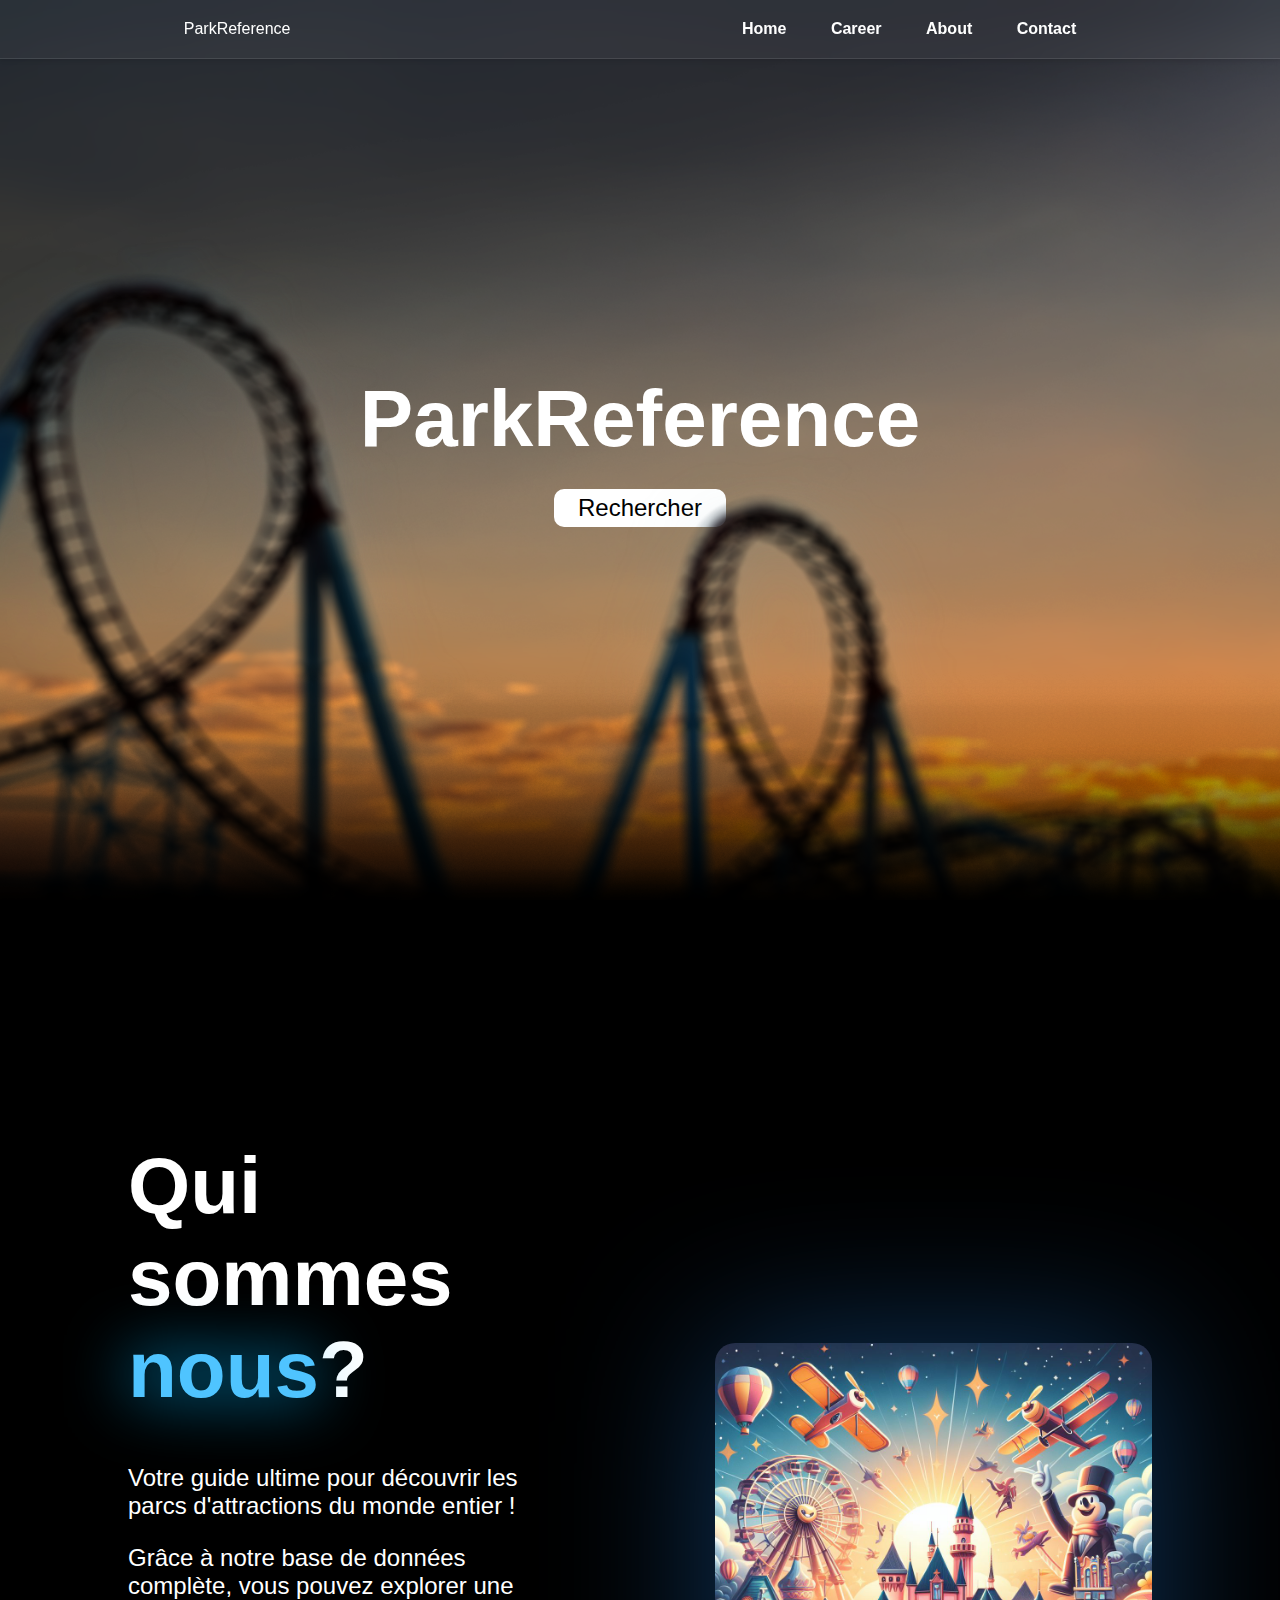
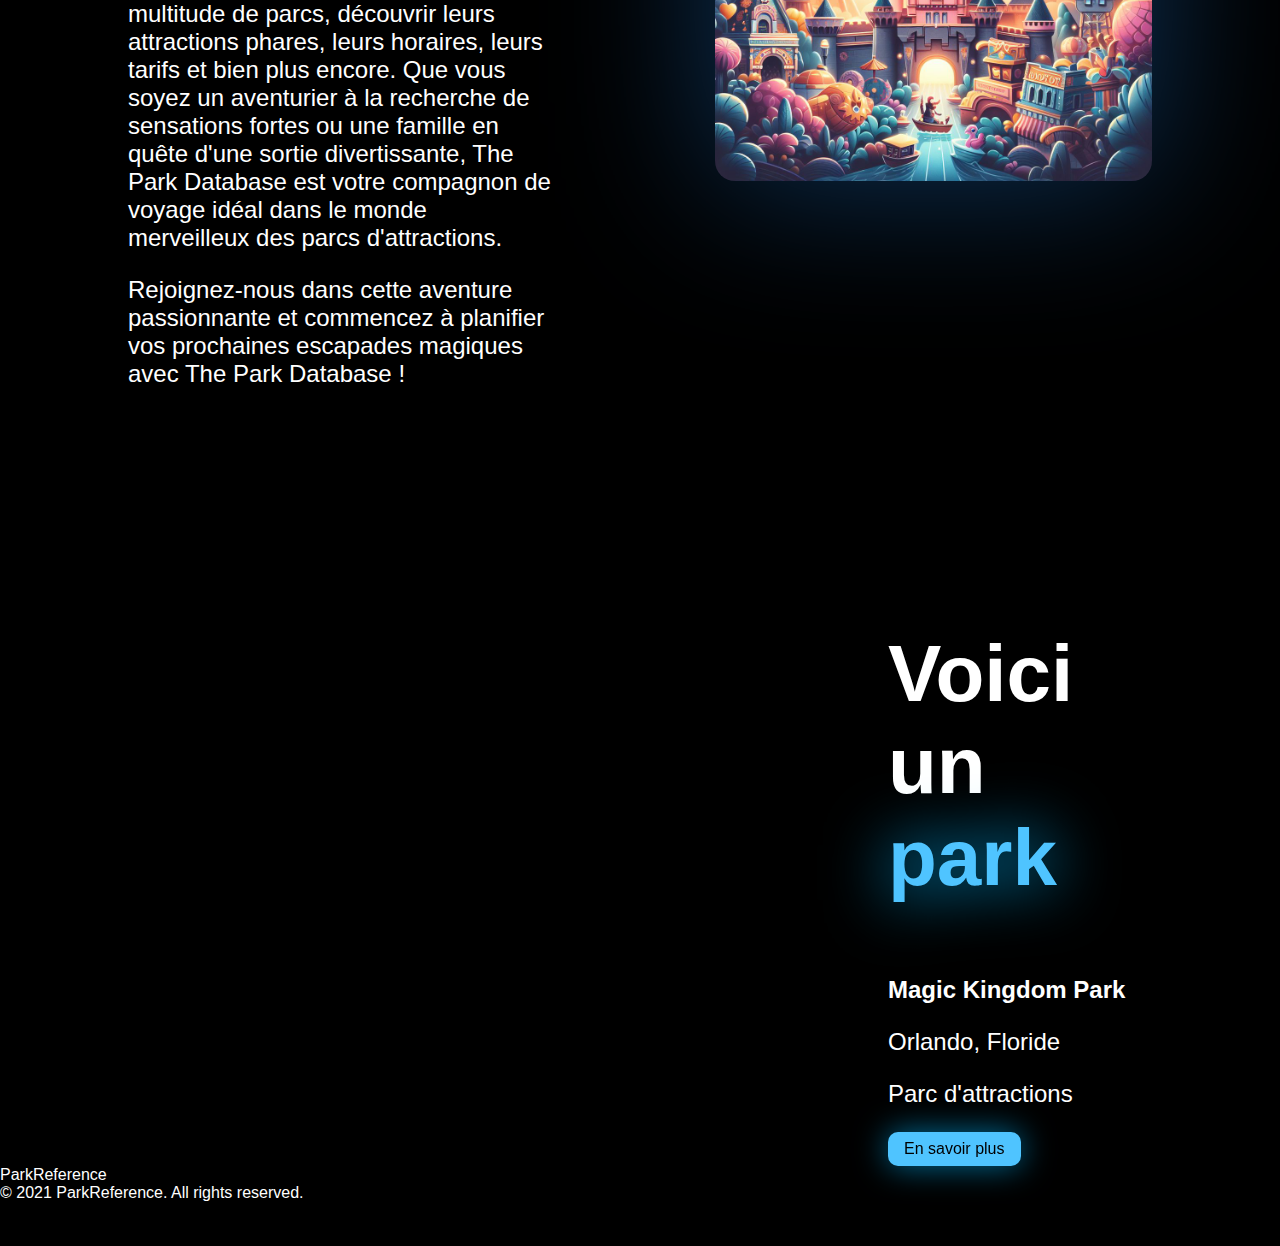
==== Website/index.html @ 1a41f10d "Home in progress" ====
<!DOCTYPE html>
<html>
<head>
	<title>My Website</title>
	<!-- private CSS -->
	<link rel="stylesheet" href="assets/private/style/style.css">
	<meta name="viewport" content="width=device-width, initial-scale=1">
</head>
<body>
	<header>
        <nav class="navbar">
            <div class="logo">
				<a href="/">
					ParkReference	
				</a> 
            </div>
            <div class="hamburger-menu">
                <span class="line"></span>
                <span class="line"></span>
                <span class="line"></span> 
            </div>
            <div class="nav-menu hide">
                <a href="#">Home</a>
                <a href="#">Career</a>
                <a href="#">About</a>
                <a href="#">Contact</a>
            </div>
        </nav>
    </header>
	<div class="home-background">
		<div class="content">     
			<div class="title">ParkReference</div>
			<button class="search-button">Rechercher</button>
			<div class="coaster"></div>
			<div class="gradient"></div>
		</div>
	</div>

	<div class="page-content">
		<div class="container">
			<div>
				<h1 class="subtitle neon-text">
					Qui sommes <span class="special-text">nous</span>? 
				</h1>
				<div class="text-area">
					<p>
						Votre guide ultime pour découvrir les parcs d'attractions du monde entier ! 
					</p>
					<p>
						 Grâce à notre base de données complète, vous pouvez explorer une multitude de parcs, découvrir leurs attractions phares, leurs horaires, leurs tarifs et bien plus encore. Que vous soyez un aventurier à la recherche de sensations fortes ou une famille en quête d'une sortie divertissante, The Park Database est votre compagnon de voyage idéal dans le monde merveilleux des parcs d'attractions.
					</p>
					<p>
						Rejoignez-nous dans cette aventure passionnante et commencez à planifier vos prochaines escapades magiques avec The Park Database !
					</p>
				</div>
			</div>
			<div>
				<img class="about-image" alt="">
			</div>
		</div>
		<div class="container direction-reverse">
			<div>
				<iframe class="map" id="gmap_canvas"
				src="https://maps.google.com/maps?q=[LAT]%C2%B0,%20[LONG]%C2%B0
				&t=&z=13&ie=UTF8&iwloc=&output=embed" frameborder="0"
				scrolling="no" marginheight="0" marginwidth="0"></iframe>
			</div>
			<div>
				<div class="text-area">
					<h1 class="subtitle mb-5 neon-text">
						Voici un <span class="special-text">park</span>
					</h1>
					<p id="park-name">
						Magic Kingdom Park	
					</p>
					<p id="park-city">
						Orlando, Floride							
					</p>
					<p id="park-type">
						Parc d'attractions
					</p>
					<button class="neon-button">
						En savoir plus
					</button>
				</div>
			</div>
		</div>
	</div>

	<div class="footer">
		<div>
			<div class="footer-logo">
				<a href="/">
					ParkReference	
				</a> 
			</div>
			<div class="footer-text">
				<p>
					© 2021 ParkReference. All rights reserved.
				</p>
			</div>
		</div>
	</div>

	<script src="assets/private/scripts/script.js"></script>
</body>
</html>
---- Website/assets/private/style/style.css ----
@import url('https://fonts.googleapis.com/css2?family=Poppins:wght@300;400;500;600;700&display=swap');


*{
	margin: 0;
	padding: 0;
    transition: all 0.4s;
	}

body {
	font-family: sans-serif;
	background-color: black;
	color: white;
}

a{
	color: white;
    text-decoration: none;
}


header {
	z-index: 100;
	position: fixed;
}

button {
	border: none;
	background: none;
	cursor: pointer;
}





/* NAVBAR Begin */

.navbar{
	width: 100vw;
    display: flex;
    height: 3rem;
    justify-content: space-between;
    align-items: center;
	padding-top: 5px;
	padding-bottom: 5px;
	background-color: rgba(255, 255, 255, 0.05);
	border-bottom: 1px solid rgba(255, 255, 255, 0.1);
	backdrop-filter: blur(10px);
	box-shadow: 0 2px 4px rgba(0, 0, 0, 0.1);
	
}

.logo a {
	color: white;
}


.hamburger-menu{
    cursor: pointer;
}
 
.hamburger-menu .line{
   display: block;
   width:2.5rem;
   height: 2px;
   margin-bottom: 10px;
   background-color: white;
   cursor: pointer;
}
 
.nav-menu{
	z-index: 100;
    position: fixed;
    width: 90vw;
	margin-left: 5vw;
    top: 5rem;
	border-radius: 1rem;
    font-weight: 600;
    background-color: rgba(255, 255, 255, 0.1);
	backdrop-filter: blur(10px);
}
.nav-menu a{
	color: white;
    display: block;
    text-align: center;
    padding: 5px;
}
.nav-menu a:hover{
	color: rgb(212, 212, 212);
}
 
.hide{
    display: none;
}
 
/* for Desktop view  */
@media screen and (min-width:600px){
    .navbar{
        justify-content: space-around;
    }
    .nav-menu{
        display: block;
        position: static;
        width: auto;
        background: none;
		backdrop-filter: none;
    }
    .nav-menu a{
        display: inline-block;
        padding: 15px 20px;
		
    }
    .nav-menu a:hover{
        background-color: rgba(223, 251, 219, 0);
        border-radius: 5px;
    }
    .hamburger-menu{
        display: none;
    }
}

/* NavBar End */





/* Home Begin */

.home-background {
	width: 100%;
	height: 100vh;
	background-image: url(../images/bg.png);
	background-size: cover;
	background-position: cover;
	background-attachment: fixed;
	position: relative;
}

.content {
	height: 100%;
	width: 100%;
	display: flex;
	justify-content: center;
	align-items: center;
	flex-direction: column;
}

.title {
	color: white;
	font-size: 2rem;
	font-weight: 800;
}


.search-button {
	font-size: 1rem;
	margin-top: 1em;
	padding: 0.2em 1em;
	background-color: white;
	border-radius: 10px;
}

.coaster, .gradient {
	height: 100%;
	width: 100%;
	position: absolute;
	pointer-events: none;
	background-size: cover;
	background-position: bottom;
}

.coaster {
	background-image: url(../images/coaster.png);
}

.gradient {
	background-image: url(../images/gradient.png);
}

@media screen and (min-width: 600px){
	.title {
		font-size: 5rem;
	}
	.search-button {
		font-size: 1.5rem;
	}
}

/* Home End */




/* Page Begin */

.neon-text {
	color: white;
}

.special-text {
	color: #4fc4ff;
	filter: drop-shadow(0 0 2rem #00b7ff);
}

.page-content {
	display: flex;
	justify-content: center;
	align-items: center;
	flex-direction: column;
}

.container {
	margin-top: 7rem;
	max-width: 80vw;
	width: 80%;
	display: flex;
	justify-content: center;
	align-items: center;
	flex-direction: column;
	gap: 2rem;
}

.subtitle {
	font-size: 3rem;
	font-weight: 600;
}

.text-area {
	font-size: 1.5rem;
	max-width: 1000px;
	display: flex;
	flex-direction: column;
	gap: 1.5rem;
}

.about-image {
	width: 100%;
	content: url(../images/about.jpg);
	border-radius: 20px;
	filter: drop-shadow(0 0 5rem #2894ff5a);
}

.map {
	width: 80vw;
	height: 400px;
	border-radius: 20px;
	filter: drop-shadow(0 0 5rem #d1e6d95a);
}


.direction-reverse{
	flex-direction: column-reverse;

}

.neon-button {
	width: fit-content;
	font-size: 1rem;
	padding: 0.5em 1em;
	background-color: #4fc4ff;
	border-radius: 10px;
	filter: drop-shadow(0 0 1rem #00b7ff99);
}


#park-name{
	font-size: 1.5rem;
	font-weight: 700;
}

@media screen and (min-width: 900px){
	.container {
		margin-top: 15rem;
		flex-direction: row;
		gap: 10rem;
	}
	.subtitle {
		font-size: 5rem;
		margin-bottom: 3rem;
	}
	.map{
		width: 600px;
	
	}
}

@media screen and (min-width: 1400px){
	.container {
		max-width: 1400px;
	}
}

/* Page End */


.footer {
	margin-top: 5 rem;
	width: 100%;
	height: 5rem;
}
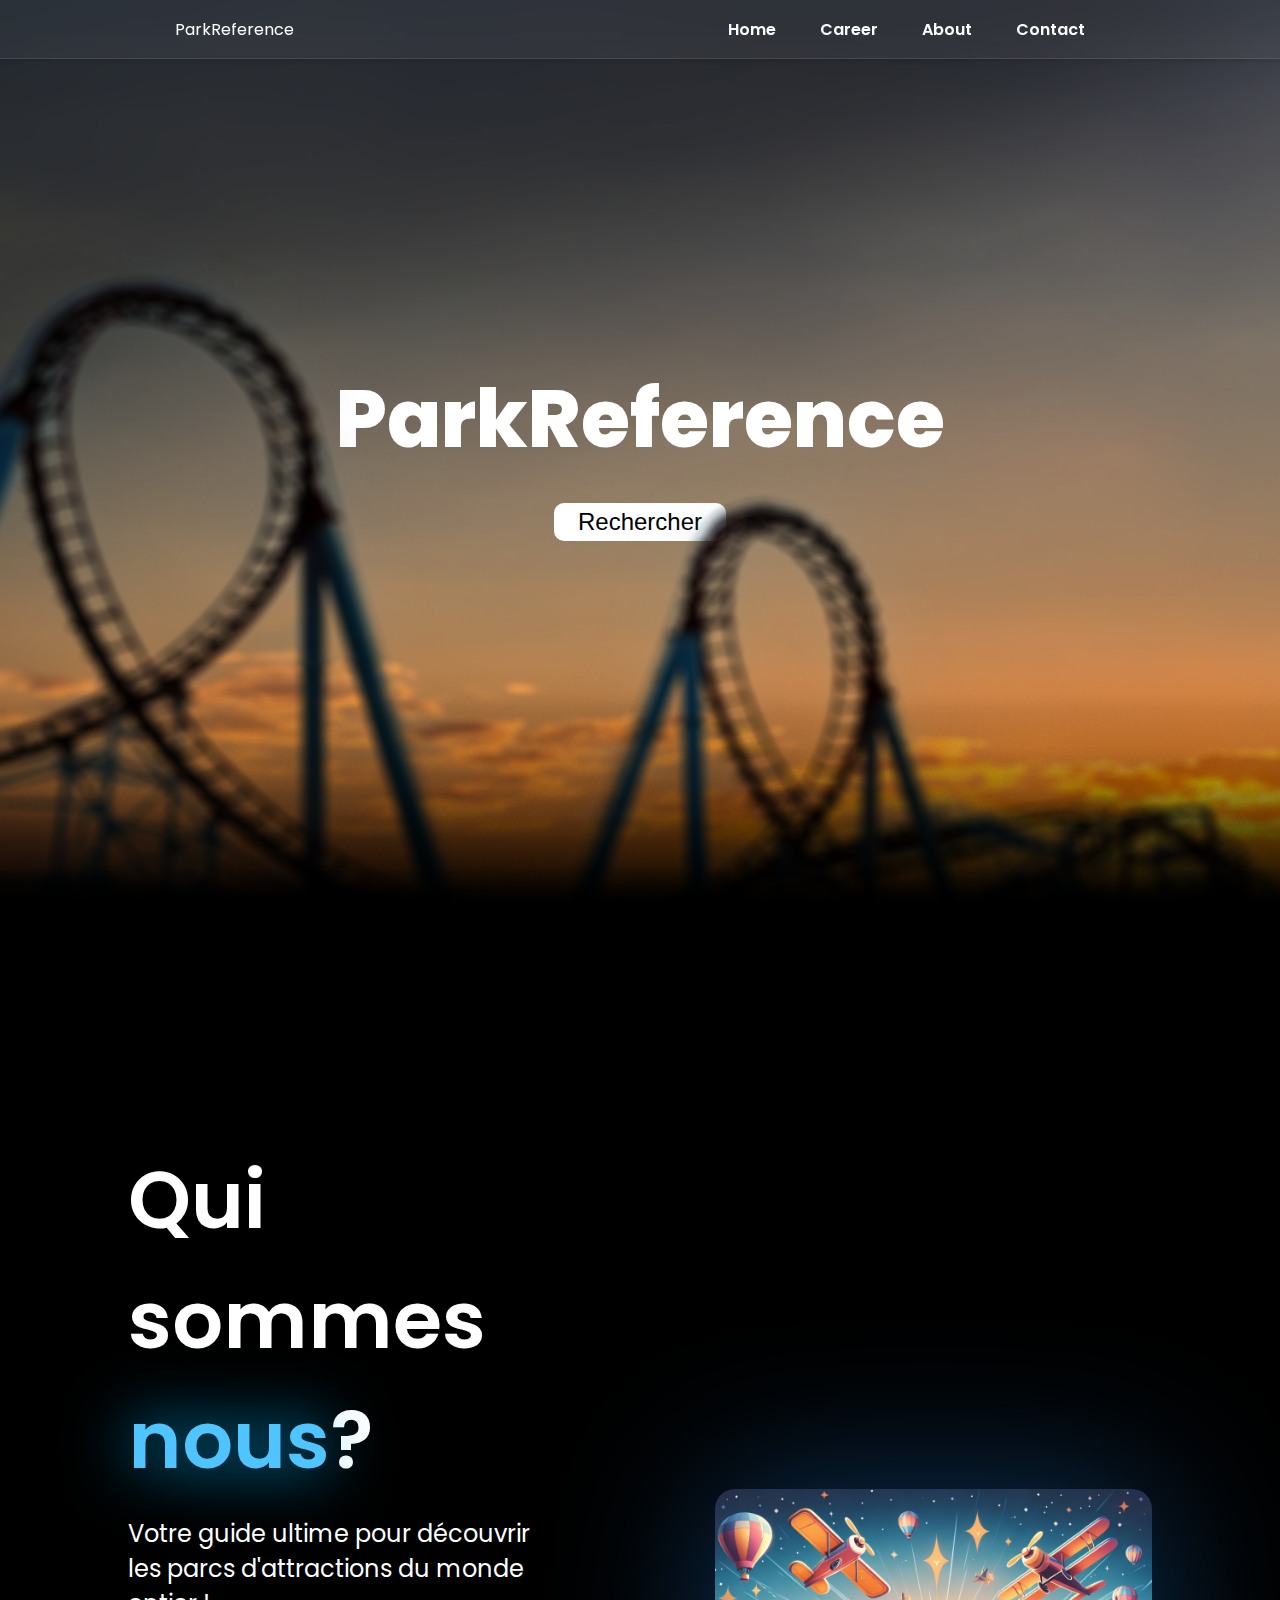
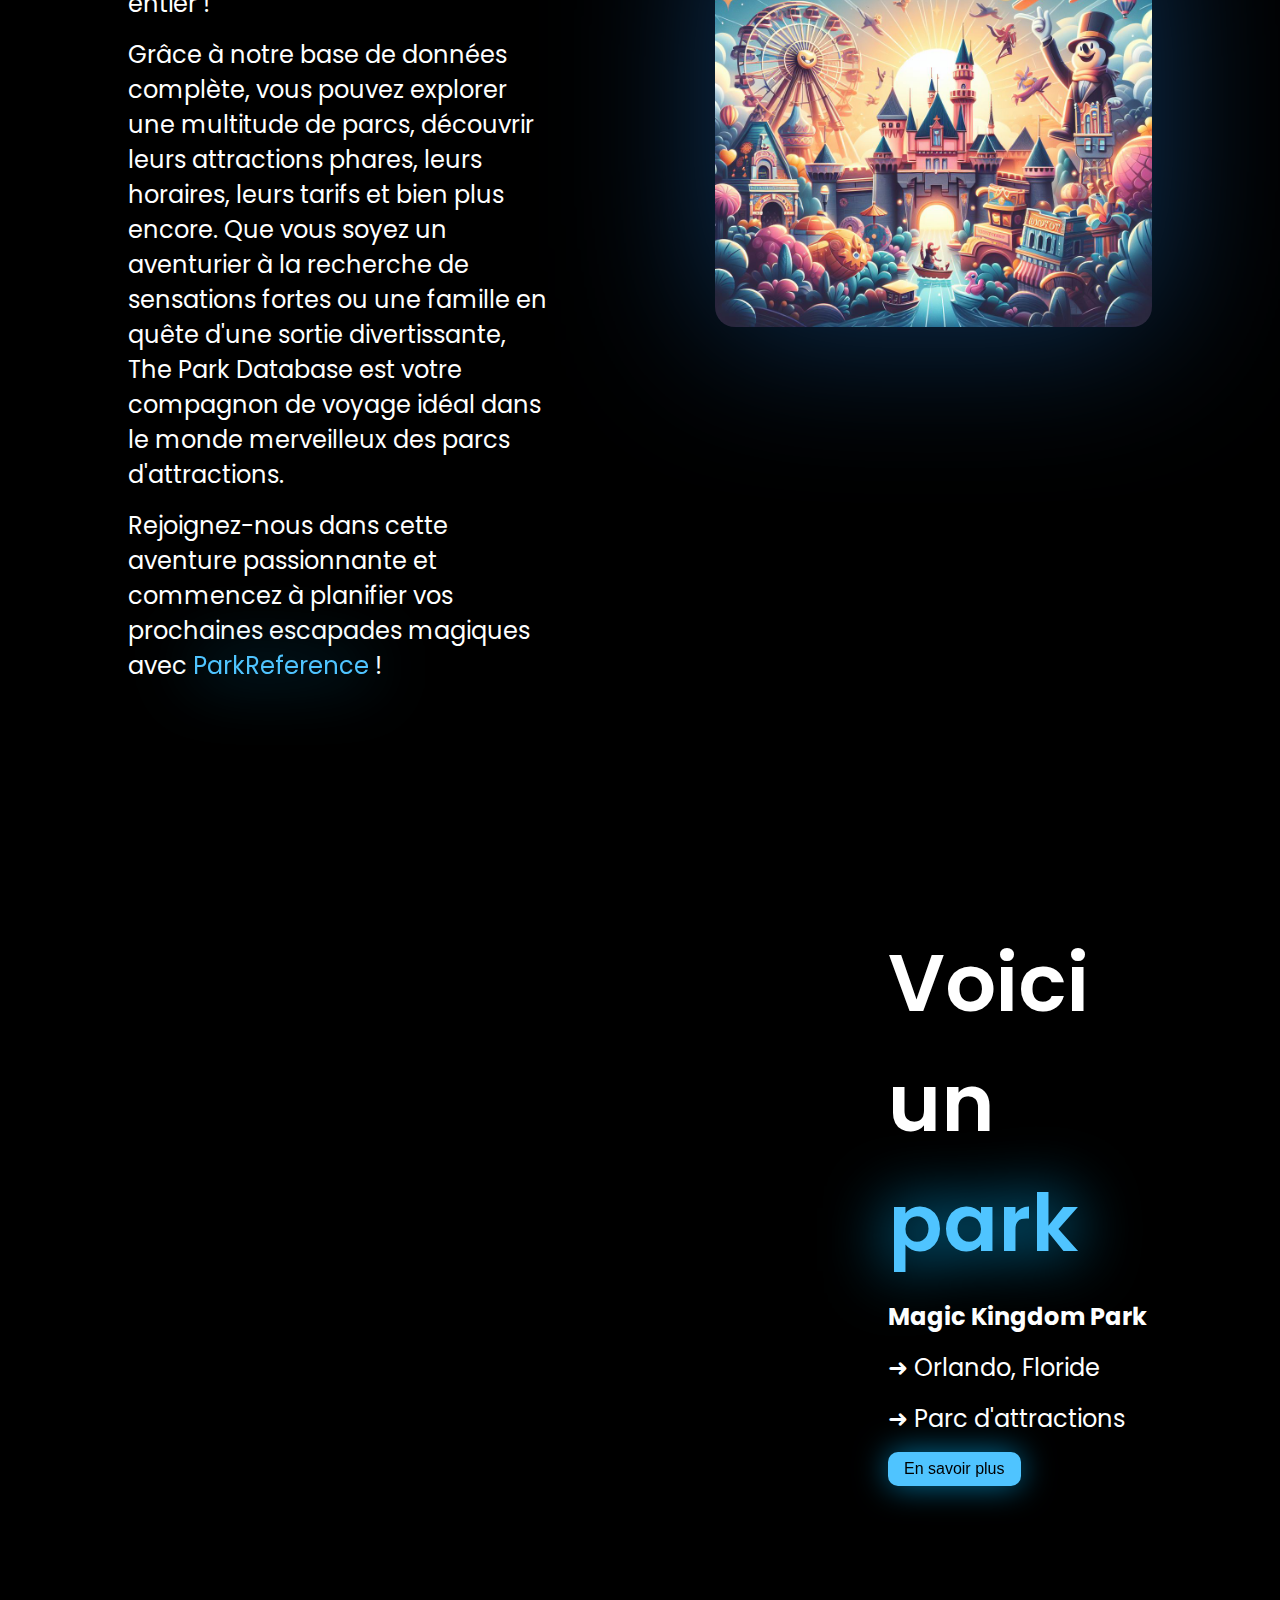
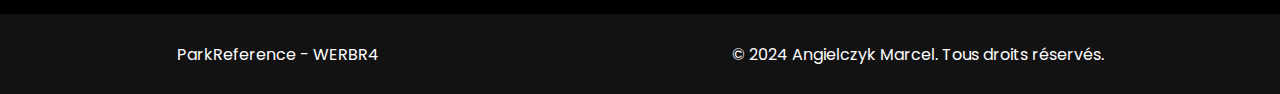
==== commit 5e3085f3: "Home" ====
--- a/Website/index.html
+++ b/Website/index.html
@@ -29,8 +29,8 @@
     </header>
 	<div class="home-background">
 		<div class="content">     
-			<div class="title">ParkReference</div>
-			<button class="search-button">Rechercher</button>
+			<div class="title" id="title">ParkReference</div>
+			<button class="search-button" id="title-button">Rechercher</button>
 			<div class="coaster"></div>
 			<div class="gradient"></div>
 		</div>
@@ -39,10 +39,10 @@
 	<div class="page-content">
 		<div class="container">
 			<div>
-				<h1 class="subtitle neon-text">
-					Qui sommes <span class="special-text">nous</span>? 
-				</h1>
 				<div class="text-area">
+					<h1 class="subtitle neon-text">
+						Qui sommes <span class="special-text">nous</span>? 
+					</h1>
 					<p>
 						Votre guide ultime pour découvrir les parcs d'attractions du monde entier ! 
 					</p>
@@ -50,7 +50,7 @@
 						 Grâce à notre base de données complète, vous pouvez explorer une multitude de parcs, découvrir leurs attractions phares, leurs horaires, leurs tarifs et bien plus encore. Que vous soyez un aventurier à la recherche de sensations fortes ou une famille en quête d'une sortie divertissante, The Park Database est votre compagnon de voyage idéal dans le monde merveilleux des parcs d'attractions.
 					</p>
 					<p>
-						Rejoignez-nous dans cette aventure passionnante et commencez à planifier vos prochaines escapades magiques avec The Park Database !
+						Rejoignez-nous dans cette aventure passionnante et commencez à planifier vos prochaines escapades magiques avec <span class="special-text">ParkReference</span> !
 					</p>
 				</div>
 			</div>
@@ -61,7 +61,7 @@
 		<div class="container direction-reverse">
 			<div>
 				<iframe class="map" id="gmap_canvas"
-				src="https://maps.google.com/maps?q=[LAT]%C2%B0,%20[LONG]%C2%B0
+				src="https://maps.google.com/maps?q=28.4160036778%C2%B0,%20-81.5811902834%C2%B0
 				&t=&z=13&ie=UTF8&iwloc=&output=embed" frameborder="0"
 				scrolling="no" marginheight="0" marginwidth="0"></iframe>
 			</div>
@@ -74,10 +74,10 @@
 						Magic Kingdom Park	
 					</p>
 					<p id="park-city">
-						Orlando, Floride							
+						➜ Orlando, Floride							
 					</p>
 					<p id="park-type">
-						Parc d'attractions
+						➜ Parc d'attractions
 					</p>
 					<button class="neon-button">
 						En savoir plus
@@ -88,18 +88,16 @@
 	</div>
 
 	<div class="footer">
-		<div>
 			<div class="footer-logo">
 				<a href="/">
-					ParkReference	
+					ParkReference - WERBR4
 				</a> 
 			</div>
 			<div class="footer-text">
 				<p>
-					© 2021 ParkReference. All rights reserved.
+					© 2024 Angielczyk Marcel. Tous droits réservés.
 				</p>
 			</div>
-		</div>
 	</div>
 
 	<script src="assets/private/scripts/script.js"></script>
--- a/Website/assets/private/style/style.css
+++ b/Website/assets/private/style/style.css
@@ -5,14 +5,12 @@
 *{
 	margin: 0;
 	padding: 0;
-    transition: all 0.4s;
 	}
 
 body {
-	font-family: sans-serif;
+	font-family: 'Poppins', sans-serif;
 	background-color: black;
 	color: white;
-}
 
 a{
 	color: white;
@@ -233,8 +231,9 @@
 	max-width: 1000px;
 	display: flex;
 	flex-direction: column;
-	gap: 1.5rem;
-}
+	gap: 1rem;
+}
+
 
 .about-image {
 	width: 100%;
@@ -247,7 +246,7 @@
 	width: 80vw;
 	height: 400px;
 	border-radius: 20px;
-	filter: drop-shadow(0 0 5rem #d1e6d95a);
+	filter: drop-shadow(0 0 5rem #d1e6d975);
 }
 
 
@@ -279,7 +278,6 @@
 	}
 	.subtitle {
 		font-size: 5rem;
-		margin-bottom: 3rem;
 	}
 	.map{
 		width: 600px;
@@ -297,7 +295,22 @@
 
 
 .footer {
-	margin-top: 5 rem;
+	margin-top: 8rem;
 	width: 100%;
 	height: 5rem;
+	background-color: rgba(241, 248, 255, 0.073);
+	display: flex;
+	flex-direction: column;
+	justify-content: center;
+	align-items: center;
+	text-align: center;
+
+}
+
+@media screen and (min-width: 600px){
+	.footer {
+		flex-direction: row;
+		justify-content: space-around;
+	}
+	
 }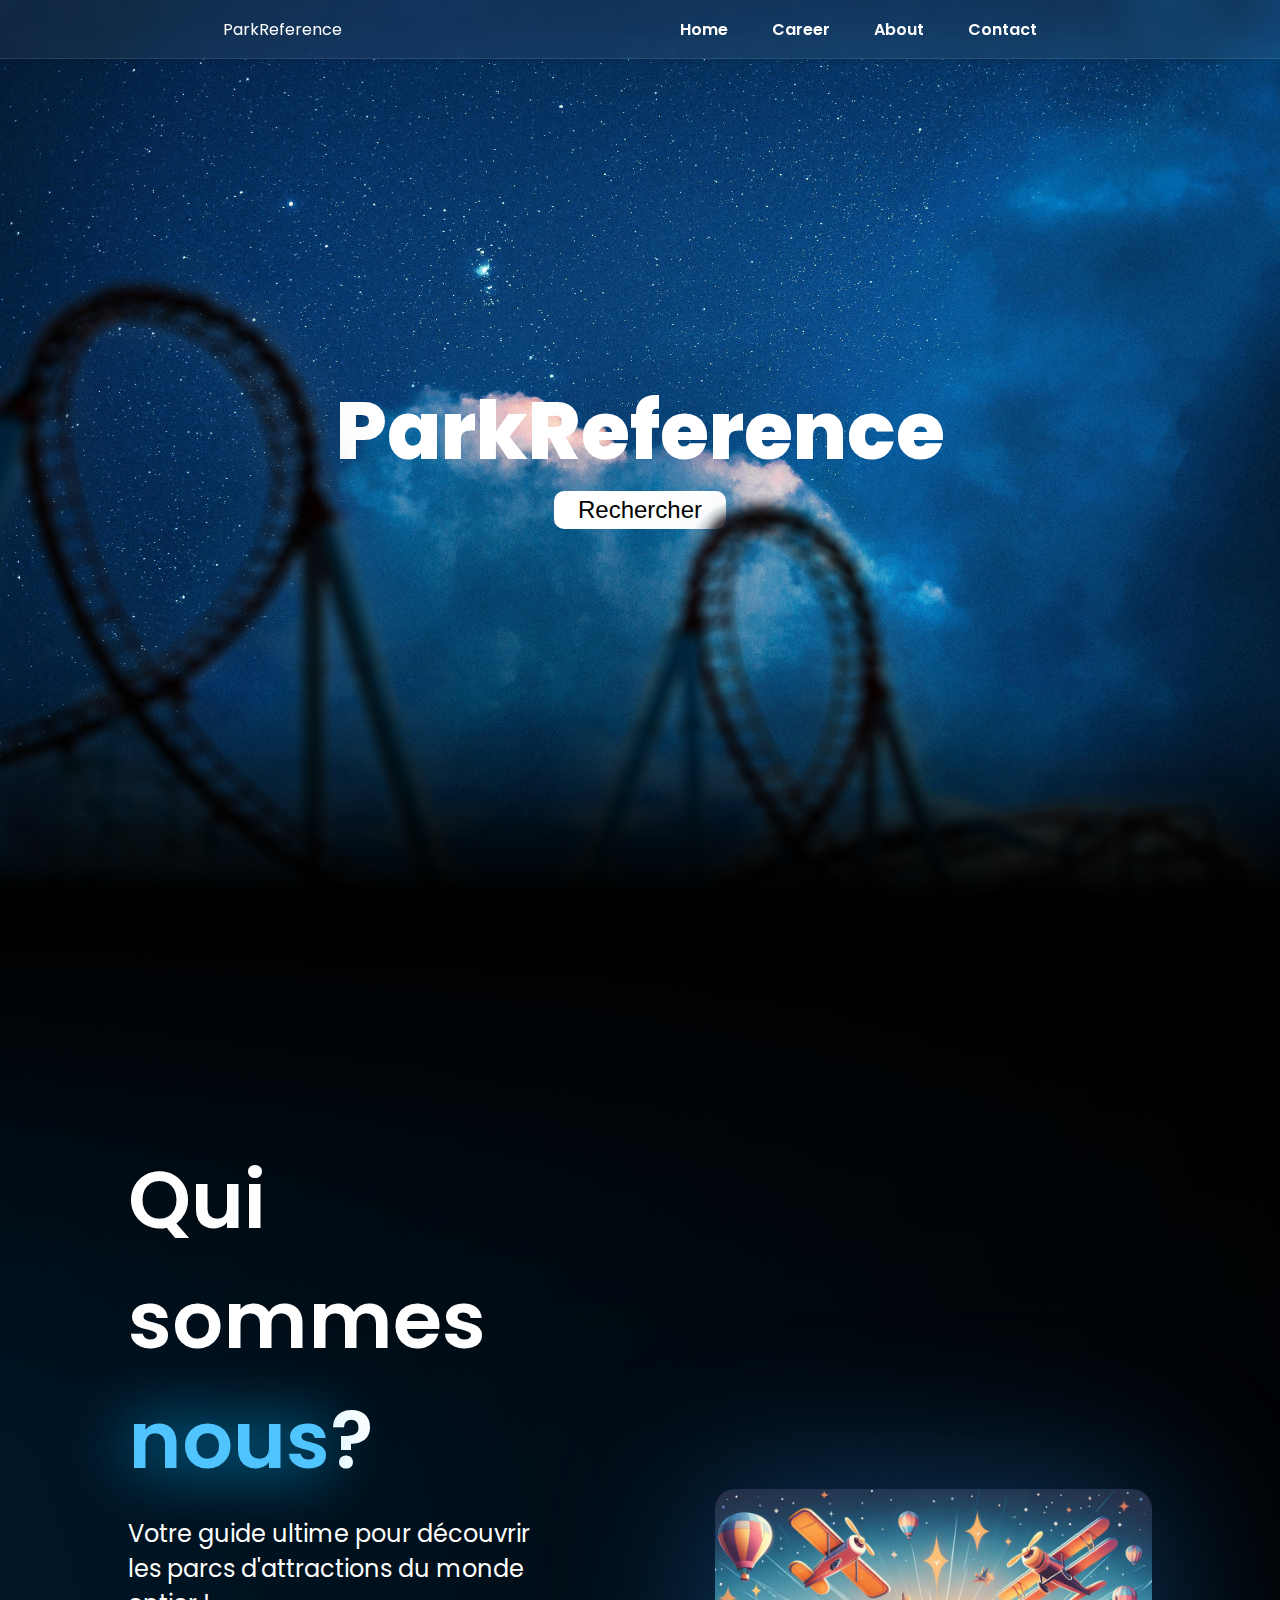
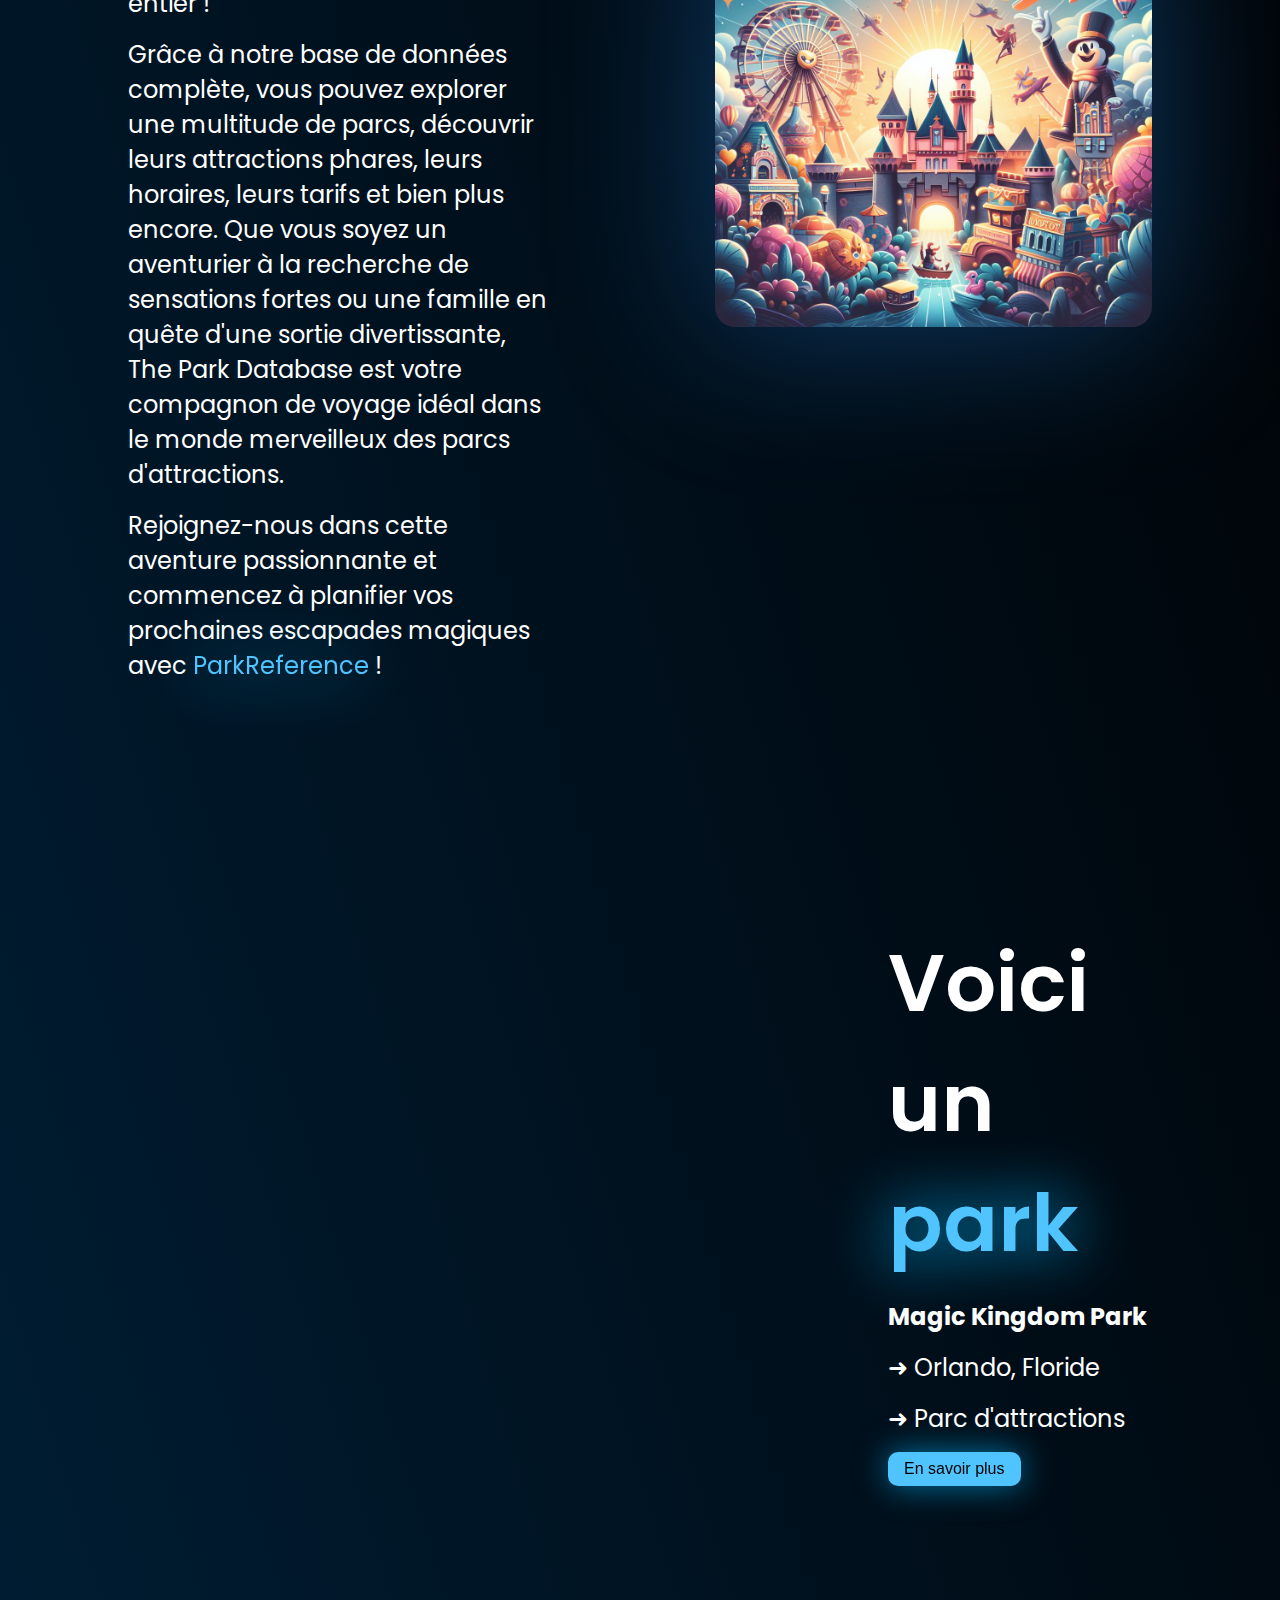
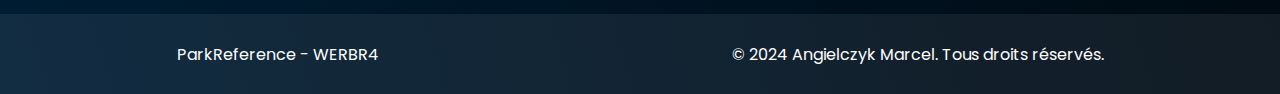
==== commit 26cf5455: "home small fixes" ====
--- a/Website/index.html
+++ b/Website/index.html
@@ -15,17 +15,25 @@
 				</a> 
             </div>
             <div class="hamburger-menu">
-                <span class="line"></span>
-                <span class="line"></span>
-                <span class="line"></span> 
+				<svg xmlns="http://www.w3.org/2000/svg" viewBox="0 0 448 512"><!--!Font Awesome Free 6.5.2 by @fontawesome - https://fontawesome.com License - https://fontawesome.com/license/free Copyright 2024 Fonticons, Inc.--><path d="M0 96C0 78.3 14.3 64 32 64H416c17.7 0 32 14.3 32 32s-14.3 32-32 32H32C14.3 128 0 113.7 0 96zM0 256c0-17.7 14.3-32 32-32H416c17.7 0 32 14.3 32 32s-14.3 32-32 32H32c-17.7 0-32-14.3-32-32zM448 416c0 17.7-14.3 32-32 32H32c-17.7 0-32-14.3-32-32s14.3-32 32-32H416c17.7 0 32 14.3 32 32z"/></svg>
             </div>
-            <div class="nav-menu hide">
-                <a href="#">Home</a>
+			<!-- using of 2 links to allow backdrop filter -->
+
+			<!-- desktop -->
+            <div class="nav-menu">
+                <a href="#" class="current-page-menu">Home</a>
                 <a href="#">Career</a>
                 <a href="#">About</a>
                 <a href="#">Contact</a>
             </div>
         </nav>
+		<!-- mobile -->
+		<div class="nav-menu-mobile">
+			<a href="#">Home</a>
+			<a href="#">Career</a>
+			<a href="#">About</a>
+			<a href="#">Contact</a>
+		</div>
     </header>
 	<div class="home-background">
 		<div class="content">     
--- a/Website/assets/private/style/style.css
+++ b/Website/assets/private/style/style.css
@@ -9,12 +9,13 @@
 
 body {
 	font-family: 'Poppins', sans-serif;
-	background-color: black;
-	color: white;
+	background: linear-gradient(253.11deg, #000000 8.42%, #001d33 100%);background-blend-mode: multiply, overlay, color-dodge, darken, difference, difference, normal;
+	color: white;
+}
 
 a{
 	color: white;
-    text-decoration: none;
+	text-decoration: none;
 }
 
 
@@ -36,18 +37,18 @@
 /* NAVBAR Begin */
 
 .navbar{
-	width: 100vw;
-    display: flex;
-    height: 3rem;
-    justify-content: space-between;
-    align-items: center;
+	width: 90vw;
+	display: flex;
+	height: 3rem;
+	justify-content: space-between;
+	padding: 0 5vw;
+	align-items: center;
 	padding-top: 5px;
 	padding-bottom: 5px;
 	background-color: rgba(255, 255, 255, 0.05);
 	border-bottom: 1px solid rgba(255, 255, 255, 0.1);
 	backdrop-filter: blur(10px);
 	box-shadow: 0 2px 4px rgba(0, 0, 0, 0.1);
-	
 }
 
 .logo a {
@@ -56,67 +57,78 @@
 
 
 .hamburger-menu{
-    cursor: pointer;
-}
- 
-.hamburger-menu .line{
-   display: block;
-   width:2.5rem;
-   height: 2px;
-   margin-bottom: 10px;
-   background-color: white;
-   cursor: pointer;
-}
- 
+	display: flex;
+	align-items: center;
+	justify-content: center;
+	fill: white;
+	width: 20px;
+	cursor: pointer;
+}
+
+
 .nav-menu{
+	display: none;
+	top: 5rem;
+	border-radius: 1rem;
+	font-weight: 600;
+}
+
+.nav-menu-mobile{
+	display: none;
+	flex-direction: column;
+	gap: 1rem;
+	align-items: center;
+	padding: 1rem 0;
 	z-index: 100;
-    position: fixed;
-    width: 90vw;
-	margin-left: 5vw;
-    top: 5rem;
+	position: fixed;
+	width: 90vw;
+	top: 5rem;
+	left: 5vw;
 	border-radius: 1rem;
-    font-weight: 600;
-    background-color: rgba(255, 255, 255, 0.1);
+	font-weight: 600;
+	background-color: rgba(255, 255, 255, 0.1);
 	backdrop-filter: blur(10px);
-}
+	border: 1px solid rgba(255, 255, 255, 0.1);
+}
+
 .nav-menu a{
 	color: white;
-    display: block;
-    text-align: center;
-    padding: 5px;
-}
+	display: block;
+	text-align: center;
+	padding: 5px;
+}
+
 .nav-menu a:hover{
 	color: rgb(212, 212, 212);
 }
- 
-.hide{
-    display: none;
-}
- 
+
+.show{
+	display: flex;
+}
+
+
 /* for Desktop view  */
 @media screen and (min-width:600px){
-    .navbar{
-        justify-content: space-around;
-    }
-    .nav-menu{
-        display: block;
-        position: static;
-        width: auto;
-        background: none;
-		backdrop-filter: none;
-    }
-    .nav-menu a{
-        display: inline-block;
-        padding: 15px 20px;
-		
-    }
-    .nav-menu a:hover{
-        background-color: rgba(223, 251, 219, 0);
-        border-radius: 5px;
-    }
-    .hamburger-menu{
-        display: none;
-    }
+	.navbar{
+		justify-content: space-around;
+	}
+	.nav-menu{
+		display: block;
+	}
+	.nav-menu-mobile{
+		display: none;
+	}
+	.nav-menu a{
+		display: inline-block;
+		padding: 15px 20px;
+	}
+	.nav-menu a:hover{
+		background-color: rgba(223, 251, 219, 0);
+		border-radius: 5px;
+	}
+	.hamburger-menu{
+		display: none;
+	}
 }
 
 /* NavBar End */
@@ -130,7 +142,7 @@
 .home-background {
 	width: 100%;
 	height: 100vh;
-	background-image: url(../images/bg.png);
+	background-image: url(../images/bg.jpg);
 	background-size: cover;
 	background-position: cover;
 	background-attachment: fixed;
@@ -148,14 +160,13 @@
 
 .title {
 	color: white;
-	font-size: 2rem;
+	font-size: 2.7rem;
 	font-weight: 800;
 }
 
 
 .search-button {
 	font-size: 1rem;
-	margin-top: 1em;
 	padding: 0.2em 1em;
 	background-color: white;
 	border-radius: 10px;
@@ -204,10 +215,13 @@
 }
 
 .page-content {
-	display: flex;
-	justify-content: center;
-	align-items: center;
-	flex-direction: column;
+	background-image: url(../images/gradientReverse.png);
+	display: flex;
+	justify-content: center;
+	align-items: center;
+	flex-direction: column;
+	background-position: top;
+	background-size: cover;
 }
 
 .container {
@@ -227,7 +241,7 @@
 }
 
 .text-area {
-	font-size: 1.5rem;
+	font-size: 1rem;
 	max-width: 1000px;
 	display: flex;
 	flex-direction: column;
@@ -279,6 +293,9 @@
 	.subtitle {
 		font-size: 5rem;
 	}
+	.text-area {
+		font-size: 1.5rem;
+	}
 	.map{
 		width: 600px;
 	
@@ -312,5 +329,4 @@
 		flex-direction: row;
 		justify-content: space-around;
 	}
-	
 }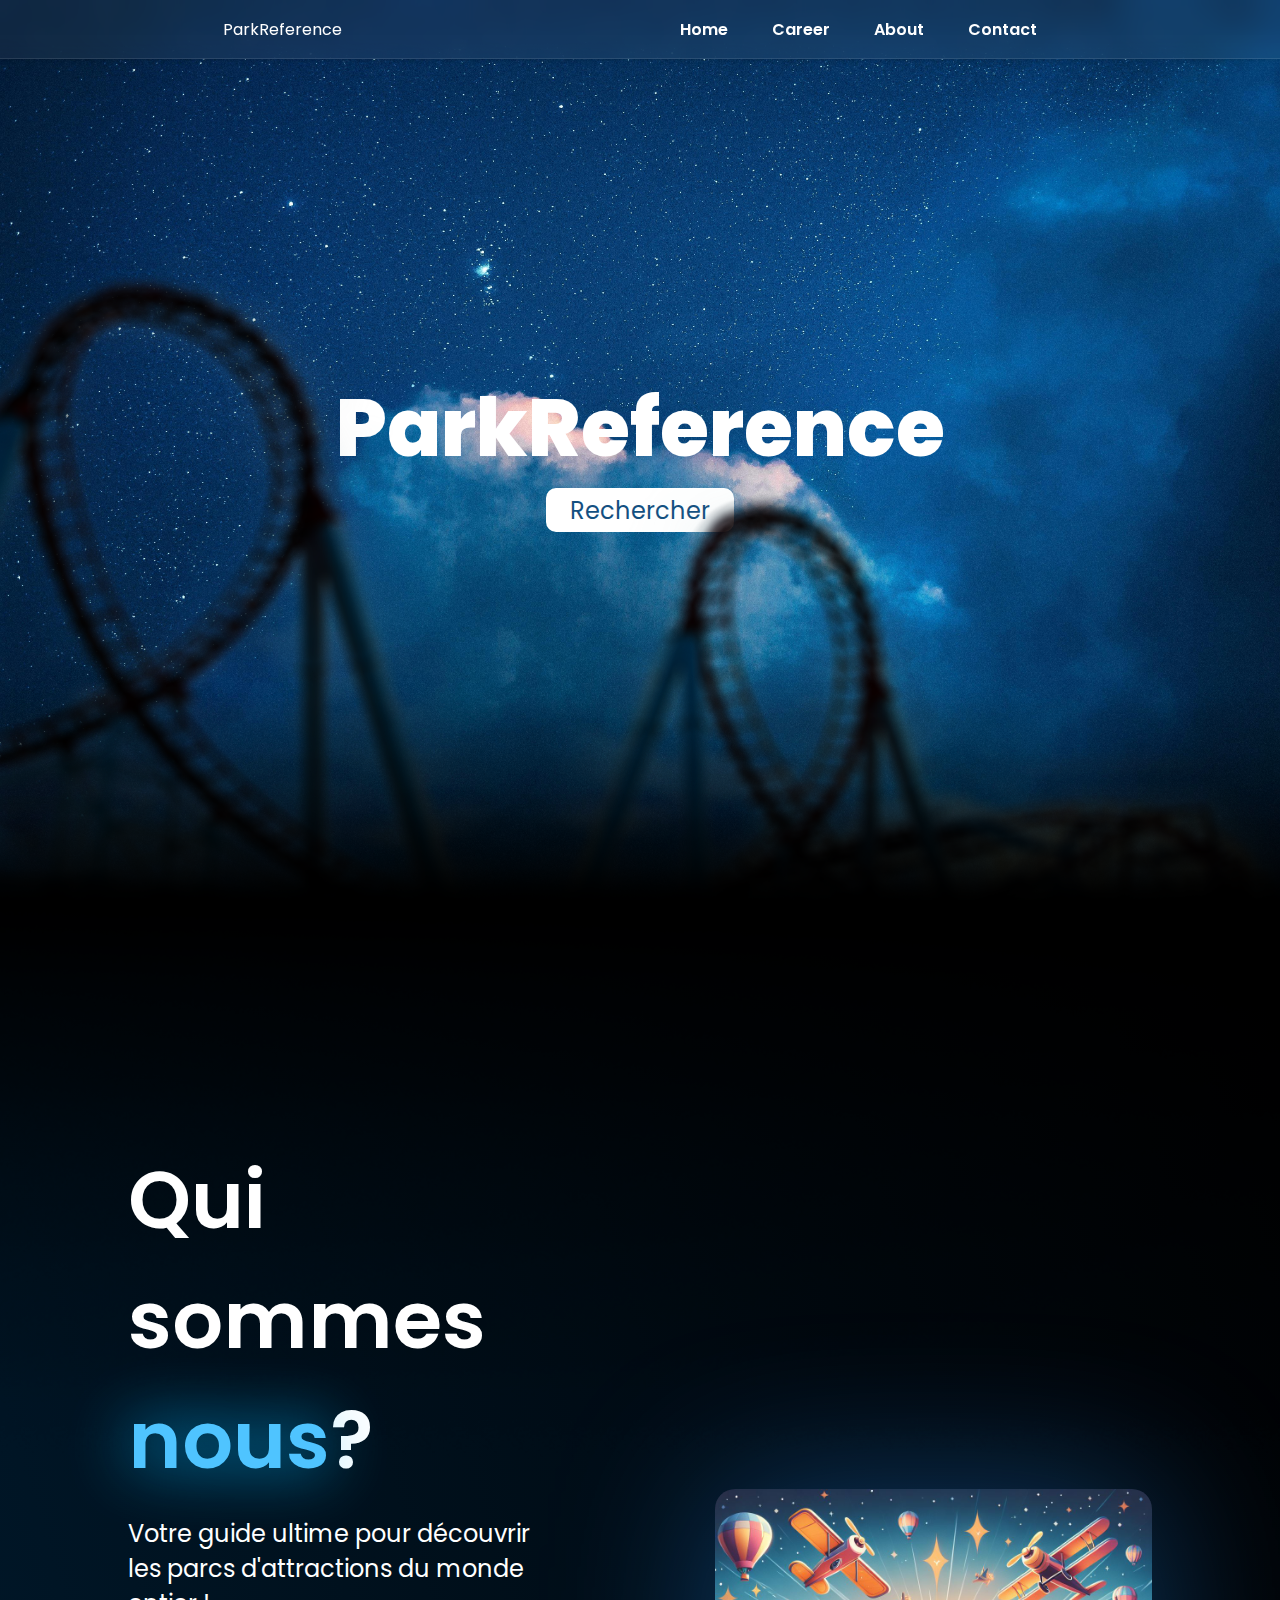
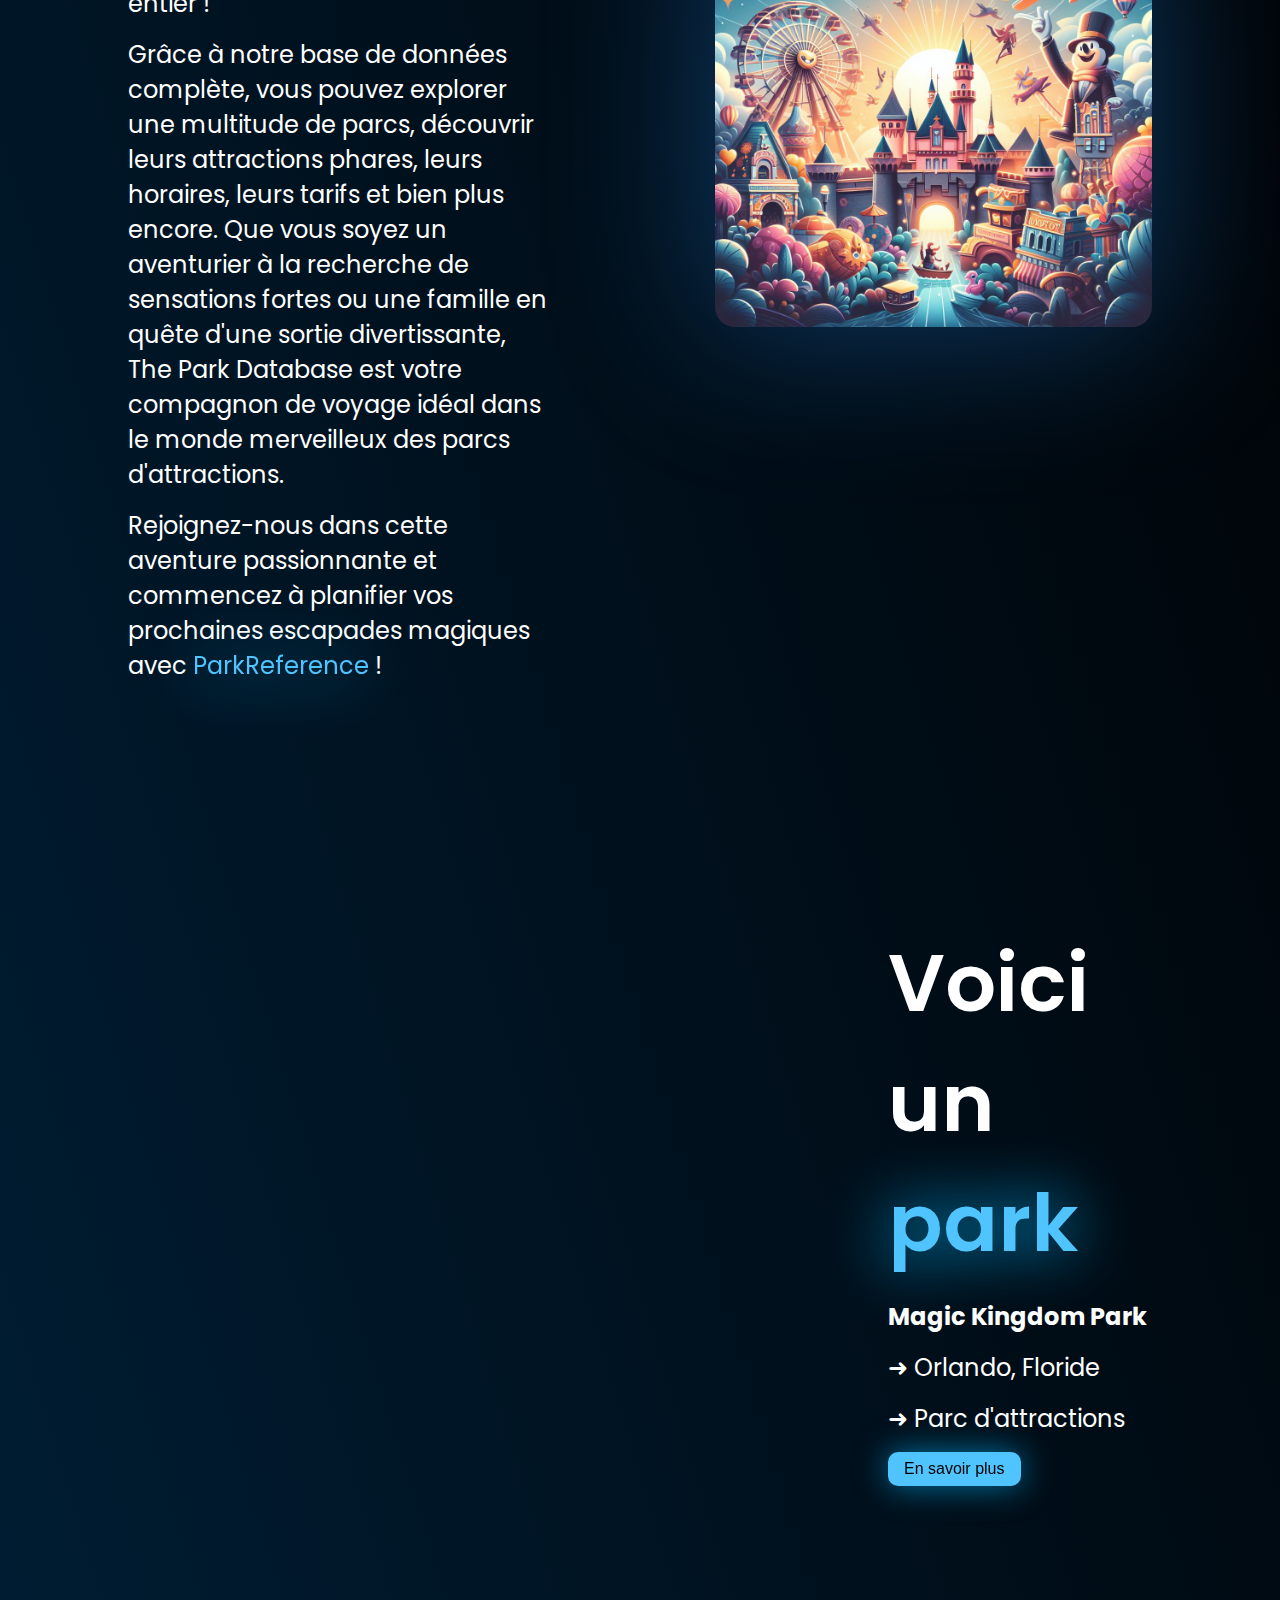
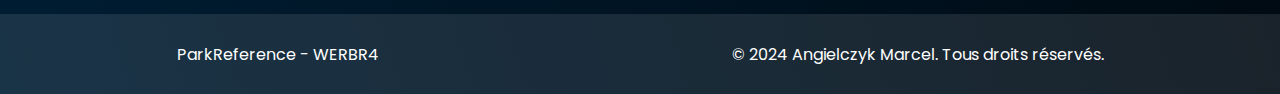
==== commit 0d59c924: "search page in progress" ====
--- a/Website/index.html
+++ b/Website/index.html
@@ -10,7 +10,7 @@
 	<header>
         <nav class="navbar">
             <div class="logo">
-				<a href="/">
+				<a href="index.html">
 					ParkReference	
 				</a> 
             </div>
@@ -38,14 +38,14 @@
 	<div class="home-background">
 		<div class="content">     
 			<div class="title" id="title">ParkReference</div>
-			<button class="search-button" id="title-button">Rechercher</button>
+			<a class="home-button" id="title-button" href="search.html">Rechercher</a>
 			<div class="coaster"></div>
 			<div class="gradient"></div>
 		</div>
 	</div>
 
 	<div class="page-content">
-		<div class="container">
+		<div class="container mt-3">
 			<div>
 				<div class="text-area">
 					<h1 class="subtitle neon-text">
@@ -66,7 +66,7 @@
 				<img class="about-image" alt="">
 			</div>
 		</div>
-		<div class="container direction-reverse">
+		<div class="container mt-3 direction-reverse">
 			<div>
 				<iframe class="map" id="gmap_canvas"
 				src="https://maps.google.com/maps?q=28.4160036778%C2%B0,%20-81.5811902834%C2%B0
--- a/Website/assets/private/style/style.css
+++ b/Website/assets/private/style/style.css
@@ -29,6 +29,7 @@
 	background: none;
 	cursor: pointer;
 }
+
 
 
 
@@ -165,11 +166,17 @@
 }
 
 
-.search-button {
-	font-size: 1rem;
+.home-button {
+	font-size: 1.5rem;
 	padding: 0.2em 1em;
 	background-color: white;
+	color: #135081;
 	border-radius: 10px;
+}
+
+.home-button:hover {
+	background-color: #f2f2f2;
+	cursor: pointer;
 }
 
 .coaster, .gradient {
@@ -188,6 +195,7 @@
 .gradient {
 	background-image: url(../images/gradient.png);
 }
+
 
 @media screen and (min-width: 600px){
 	.title {
@@ -303,6 +311,7 @@
 }
 
 @media screen and (min-width: 1400px){
+	
 	.container {
 		max-width: 1400px;
 	}
@@ -311,11 +320,67 @@
 /* Page End */
 
 
+/* Shearch Page Begin */
+
+.search-container {
+	margin-top: 7rem;
+	max-width: 80vw;
+	width: 80%;
+	display: flex;
+	justify-content: center;
+	align-items: center;
+	flex-direction: column;
+}
+
+.search-zone{
+	width: 100%;
+	display: flex;
+	justify-content: center;
+}
+
+.search-button {
+	color: white;
+	width: 10%;
+	height: 3rem;
+    padding: 10px;
+	border: none;
+    background-color: rgba(255, 255, 255, 0.2);
+    cursor: pointer;
+	border-radius: 0 10rem 10rem 0;
+	border: 1px solid rgba(255, 255, 255, 0.1);
+}
+
+.search-input{
+	color: white;
+	width: 80%;
+	height: 3rem;
+	font-size: 1rem;
+	padding: 0.5em 1em;
+	background-color: rgba(255, 255, 255, 0.1);
+	border-radius: 10rem 0 0 10rem;
+	border: 1px solid rgba(255, 255, 255, 0.2);
+	box-sizing: border-box; /* fix sizing of input */
+}
+
+
+@media screen and (min-width: 900px){
+	.search-container {
+		margin-top: 10rem;
+	}
+	.search-zone{
+		width: 600px;
+	}
+}
+/* Shearch Page End*/
+
+
+
+
 .footer {
 	margin-top: 8rem;
 	width: 100%;
 	height: 5rem;
-	background-color: rgba(241, 248, 255, 0.073);
+	background-color: rgba(255, 255, 255, 0.1);
 	display: flex;
 	flex-direction: column;
 	justify-content: center;
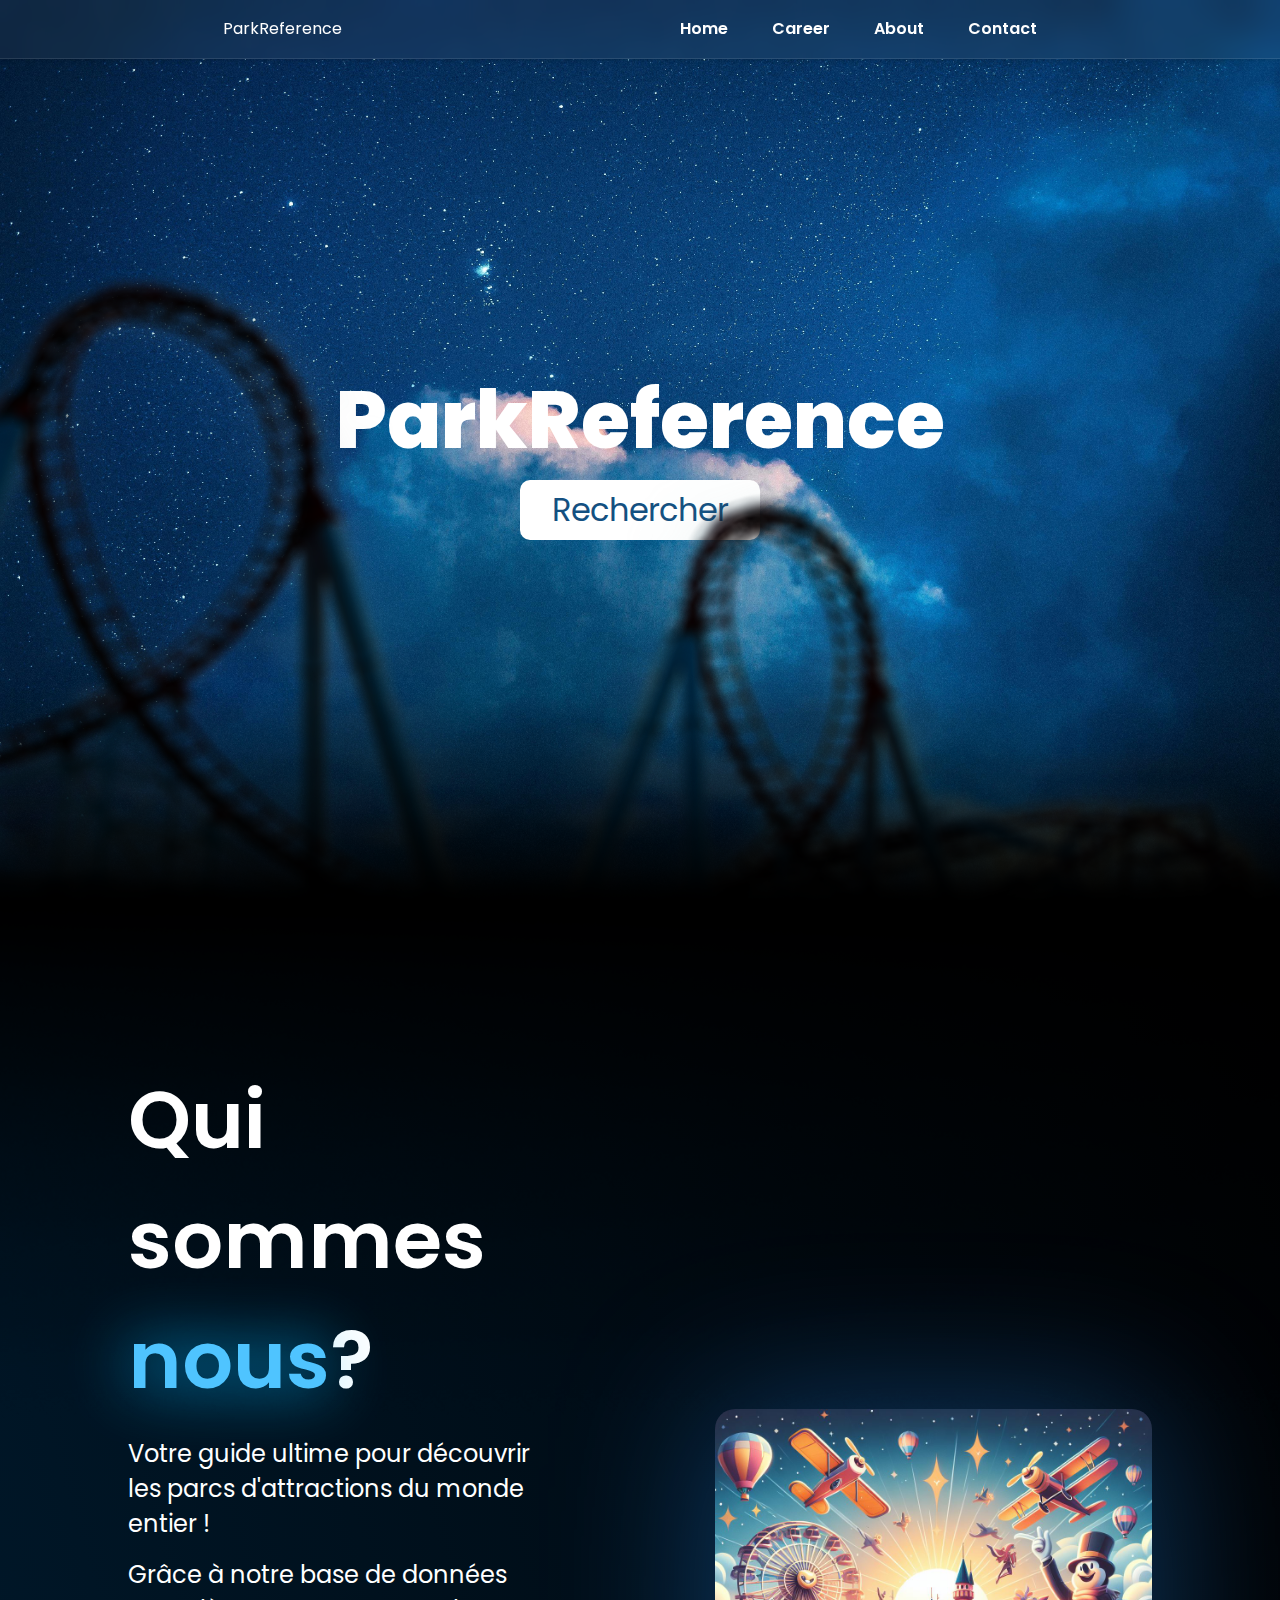
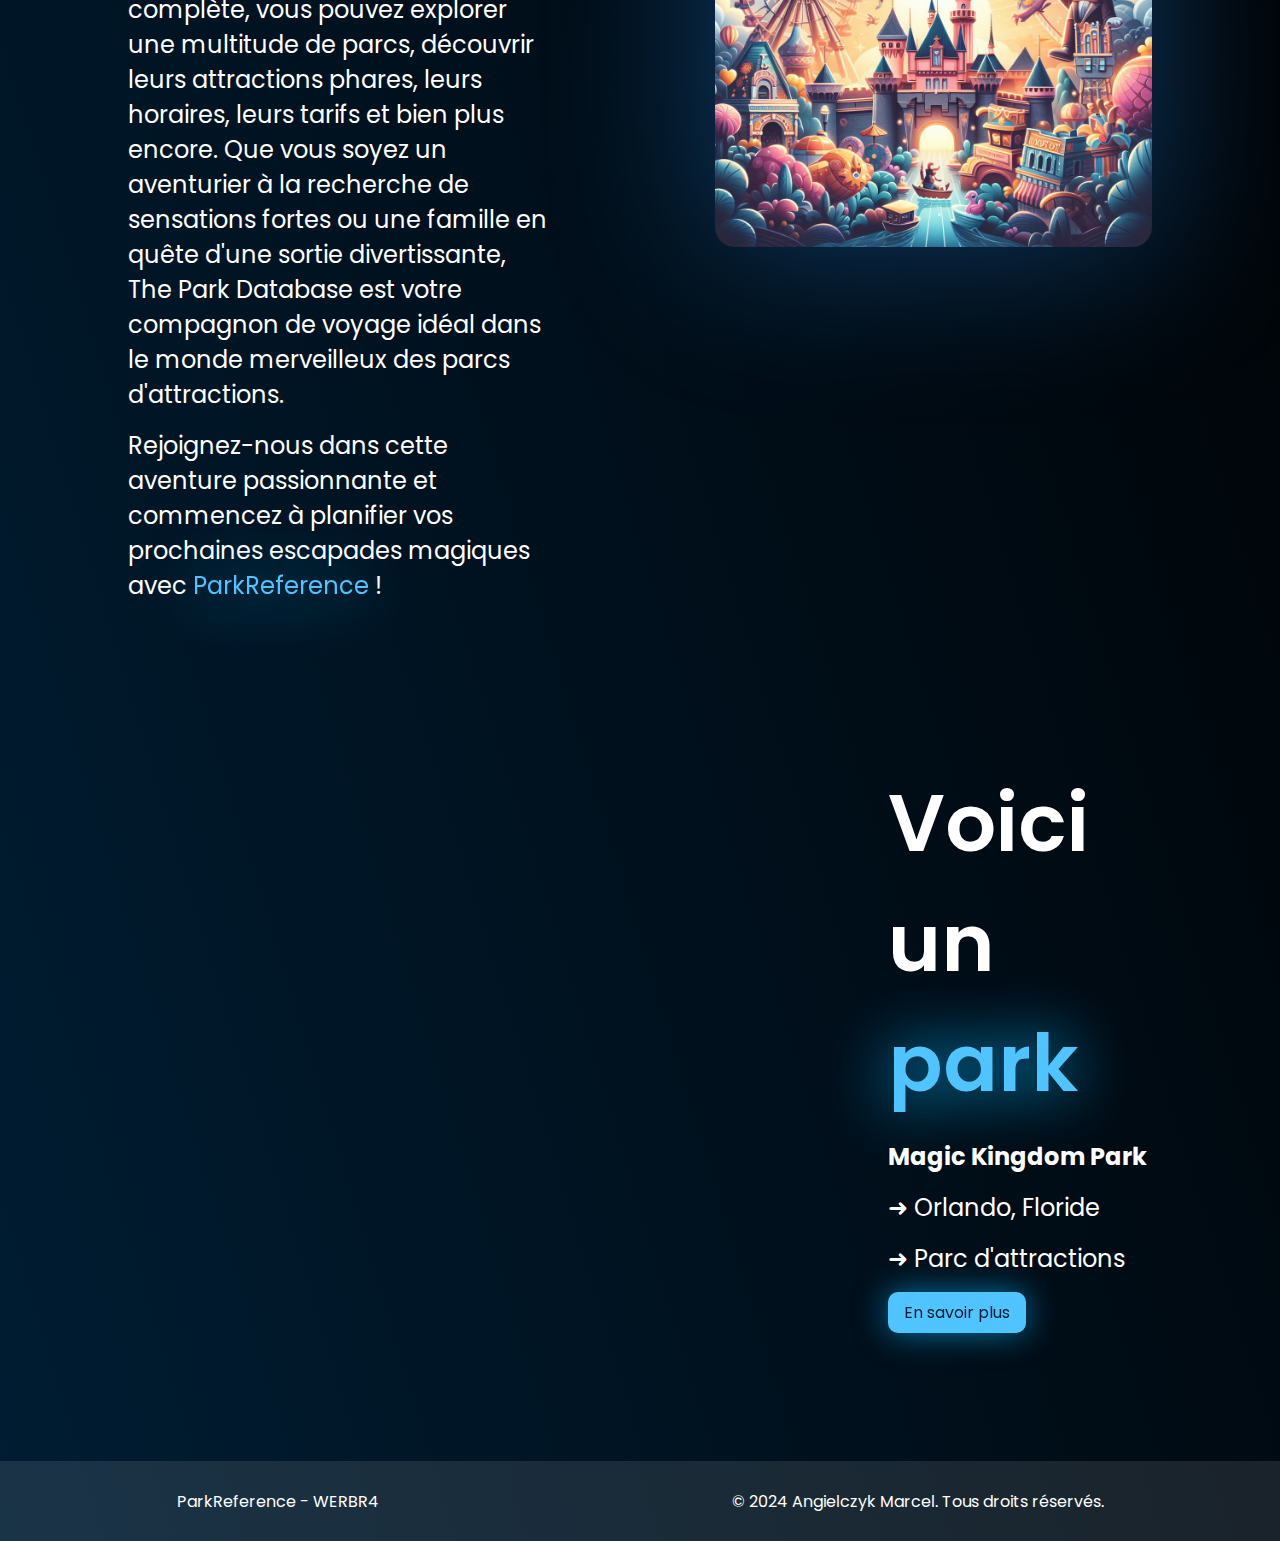
==== commit 8ec0c5ec: "css restructuring" ====
--- a/Website/index.html
+++ b/Website/index.html
@@ -36,8 +36,8 @@
 		</div>
     </header>
 	<div class="home-background">
-		<div class="content">     
-			<div class="title" id="title">ParkReference</div>
+		<div class="home-content">     
+			<div class="home-title" id="title">ParkReference</div>
 			<a class="home-button" id="title-button" href="search.html">Rechercher</a>
 			<div class="coaster"></div>
 			<div class="gradient"></div>
@@ -45,11 +45,11 @@
 	</div>
 
 	<div class="page-content">
-		<div class="container mt-3">
+		<div id="page-container" class="container">
 			<div>
 				<div class="text-area">
-					<h1 class="subtitle neon-text">
-						Qui sommes <span class="special-text">nous</span>? 
+					<h1 class="subtitle">
+						Qui sommes <span class="b-neon-text">nous</span>? 
 					</h1>
 					<p>
 						Votre guide ultime pour découvrir les parcs d'attractions du monde entier ! 
@@ -58,15 +58,15 @@
 						 Grâce à notre base de données complète, vous pouvez explorer une multitude de parcs, découvrir leurs attractions phares, leurs horaires, leurs tarifs et bien plus encore. Que vous soyez un aventurier à la recherche de sensations fortes ou une famille en quête d'une sortie divertissante, The Park Database est votre compagnon de voyage idéal dans le monde merveilleux des parcs d'attractions.
 					</p>
 					<p>
-						Rejoignez-nous dans cette aventure passionnante et commencez à planifier vos prochaines escapades magiques avec <span class="special-text">ParkReference</span> !
+						Rejoignez-nous dans cette aventure passionnante et commencez à planifier vos prochaines escapades magiques avec <span class="b-neon-text">ParkReference</span> !
 					</p>
 				</div>
 			</div>
 			<div>
-				<img class="about-image" alt="">
+				<img class="about-image" src="assets/private/images/about.jpg" alt="">
 			</div>
 		</div>
-		<div class="container mt-3 direction-reverse">
+		<div class="container direction-reverse">
 			<div>
 				<iframe class="map" id="gmap_canvas"
 				src="https://maps.google.com/maps?q=28.4160036778%C2%B0,%20-81.5811902834%C2%B0
@@ -75,8 +75,8 @@
 			</div>
 			<div>
 				<div class="text-area">
-					<h1 class="subtitle mb-5 neon-text">
-						Voici un <span class="special-text">park</span>
+					<h1 class="subtitle">
+						Voici un <span class="b-neon-text">park</span>
 					</h1>
 					<p id="park-name">
 						Magic Kingdom Park	
@@ -87,9 +87,9 @@
 					<p id="park-type">
 						➜ Parc d'attractions
 					</p>
-					<button class="neon-button">
+					<a class="neon-button">
 						En savoir plus
-					</button>
+					</a>
 				</div>
 			</div>
 		</div>
@@ -108,6 +108,7 @@
 			</div>
 	</div>
 
-	<script src="assets/private/scripts/script.js"></script>
+	<script src="assets/private/scripts/home.js"></script>
+	<script src="assets/private/scripts/navbar.js"></script>
 </body>
 </html>--- a/Website/assets/private/style/style.css
+++ b/Website/assets/private/style/style.css
@@ -1,6 +1,4 @@
-
 @import url('https://fonts.googleapis.com/css2?family=Poppins:wght@300;400;500;600;700&display=swap');
-
 
 *{
 	margin: 0;
@@ -32,6 +30,118 @@
 
 
 
+/* Gblobal Begin */
+
+.w-neon-text {
+	color: white;
+	filter: drop-shadow(0 0 2rem #ffffff84);
+}
+
+.b-neon-text {
+	color: #4fc4ff;
+	filter: drop-shadow(0 0 2rem #00b7ff);
+}
+
+.page-content {
+	background-image: url(../images/gradientReverse.png);
+	display: flex;
+	justify-content: center;
+	align-items: center;
+	flex-direction: column;
+	background-position: top;
+	background-size: cover;
+	gap: 10rem;
+}
+
+.container {
+	max-width: 80vw;
+	width: 80%;
+	display: flex;
+	justify-content: center;
+	flex-direction: column;
+	gap: 2rem;
+}
+
+
+.subtitle {
+	font-size: 3rem;
+	font-weight: 600;
+}
+
+.text-area {
+	font-size: 1rem;
+	max-width: 1000px;
+	display: flex;
+	flex-direction: column;
+	gap: 1rem;
+}
+.map {
+	width: 80vw;
+	height: 400px;
+	border-radius: 20px;
+	filter: drop-shadow(0 0 5rem #d1e6d975);
+}
+
+
+.direction-reverse{
+	flex-direction: column-reverse;
+
+}
+
+.neon-button {
+	color: #001d33;
+	width: fit-content;
+	font-size: 1rem;
+	padding: 0.5em 1em;
+	background-color: #4fc4ff;
+	border-radius: 10px;
+	filter: drop-shadow(0 0 1rem #00b7ff99);
+	transition: 0.2s ease-in-out;
+}
+
+.neon-button:hover {
+	background-color: #00b7ff;
+	cursor: pointer;
+}
+
+
+@media screen and (min-width: 900px){
+	.page-content {
+		padding-top: 10rem;
+	}
+	.container {
+		flex-direction: row;
+		gap: 10rem;
+		align-items: center;
+	}
+	.subtitle {
+		font-size: 5rem;
+	}
+	.text-area {
+		font-size: 1.5rem;
+	}
+	.map{
+		width: 600px;
+	
+	}
+	
+}
+
+
+
+@media screen and (min-width: 1400px){
+	
+	.container {
+		max-width: 1400px;
+	}
+	
+}
+
+
+/* Global End */
+
+
+
 
 
 
@@ -42,10 +152,8 @@
 	display: flex;
 	height: 3rem;
 	justify-content: space-between;
-	padding: 0 5vw;
-	align-items: center;
-	padding-top: 5px;
-	padding-bottom: 5px;
+	padding: 0.3rem 5vw;
+	align-items: center;
 	background-color: rgba(255, 255, 255, 0.05);
 	border-bottom: 1px solid rgba(255, 255, 255, 0.1);
 	backdrop-filter: blur(10px);
@@ -150,7 +258,7 @@
 	position: relative;
 }
 
-.content {
+.home-content {
 	height: 100%;
 	width: 100%;
 	display: flex;
@@ -159,7 +267,7 @@
 	flex-direction: column;
 }
 
-.title {
+.home-title {
 	color: white;
 	font-size: 2.7rem;
 	font-weight: 800;
@@ -198,11 +306,11 @@
 
 
 @media screen and (min-width: 600px){
-	.title {
+	.home-title {
 		font-size: 5rem;
 	}
-	.search-button {
-		font-size: 1.5rem;
+	.home-button {
+		font-size: 2rem;
 	}
 }
 
@@ -213,78 +321,13 @@
 
 /* Page Begin */
 
-.neon-text {
-	color: white;
-}
-
-.special-text {
-	color: #4fc4ff;
-	filter: drop-shadow(0 0 2rem #00b7ff);
-}
-
-.page-content {
-	background-image: url(../images/gradientReverse.png);
-	display: flex;
-	justify-content: center;
-	align-items: center;
-	flex-direction: column;
-	background-position: top;
-	background-size: cover;
-}
-
-.container {
-	margin-top: 7rem;
-	max-width: 80vw;
-	width: 80%;
-	display: flex;
-	justify-content: center;
-	align-items: center;
-	flex-direction: column;
-	gap: 2rem;
-}
-
-.subtitle {
-	font-size: 3rem;
-	font-weight: 600;
-}
-
-.text-area {
-	font-size: 1rem;
-	max-width: 1000px;
-	display: flex;
-	flex-direction: column;
-	gap: 1rem;
-}
-
 
 .about-image {
 	width: 100%;
-	content: url(../images/about.jpg);
 	border-radius: 20px;
 	filter: drop-shadow(0 0 5rem #2894ff5a);
 }
 
-.map {
-	width: 80vw;
-	height: 400px;
-	border-radius: 20px;
-	filter: drop-shadow(0 0 5rem #d1e6d975);
-}
-
-
-.direction-reverse{
-	flex-direction: column-reverse;
-
-}
-
-.neon-button {
-	width: fit-content;
-	font-size: 1rem;
-	padding: 0.5em 1em;
-	background-color: #4fc4ff;
-	border-radius: 10px;
-	filter: drop-shadow(0 0 1rem #00b7ff99);
-}
 
 
 #park-name{
@@ -292,45 +335,14 @@
 	font-weight: 700;
 }
 
-@media screen and (min-width: 900px){
-	.container {
-		margin-top: 15rem;
-		flex-direction: row;
-		gap: 10rem;
-	}
-	.subtitle {
-		font-size: 5rem;
-	}
-	.text-area {
-		font-size: 1.5rem;
-	}
-	.map{
-		width: 600px;
-	
-	}
-}
-
-@media screen and (min-width: 1400px){
-	
-	.container {
-		max-width: 1400px;
-	}
-}
+
+
 
 /* Page End */
 
 
 /* Shearch Page Begin */
 
-.search-container {
-	margin-top: 7rem;
-	max-width: 80vw;
-	width: 80%;
-	display: flex;
-	justify-content: center;
-	align-items: center;
-	flex-direction: column;
-}
 
 .search-zone{
 	width: 100%;
@@ -362,17 +374,79 @@
 	box-sizing: border-box; /* fix sizing of input */
 }
 
+.cards-container {
+	max-width: 100vw;
+	width: 100%;
+	display: flex;
+	justify-content: center;
+	align-items: center;
+	flex-wrap: wrap;
+	gap: 1.5rem;
+}
+
+.card{
+	width: 80vw;
+	background-color: rgba(255, 255, 255, 0.1);
+	border-radius: 20px;
+	display: flex;
+	flex-direction: column;
+	padding-bottom: 0.5rem;
+	border: 1px solid rgba(255, 255, 255, 0.1);
+}
+
+.card-image{
+	width: 100%;
+	height: 200px;
+	object-fit: cover;
+	border-radius: 20px 20px 0px 0px;
+	border-bottom: 1px solid rgba(255, 255, 255, 0.1);
+}
+
+.card-title{
+	font-size: 1.5rem;
+	font-weight: 600;
+}
+
+.card-text{
+	padding: 1rem;
+	font-size: 1rem;
+}
+
+.card-description{
+	margin-bottom: 1rem;
+}
+
+
 
 @media screen and (min-width: 900px){
-	.search-container {
-		margin-top: 10rem;
-	}
+
 	.search-zone{
 		width: 600px;
 	}
-}
+
+	.cards-container {
+		width: 80vw;
+		gap: 2rem;
+	}
+	
+	.card{
+		width: 290px;
+	}
+}
+
+@media screen and (min-width: 1400px){
+	
+	.cards-container {
+		max-width: 1400px;
+	}
+}
+
 /* Shearch Page End*/
 
+
+/* Destination Page Begin */
+
+/* Destination Page End */
 
 
 
@@ -394,4 +468,8 @@
 		flex-direction: row;
 		justify-content: space-around;
 	}
-}+}
+
+
+
+
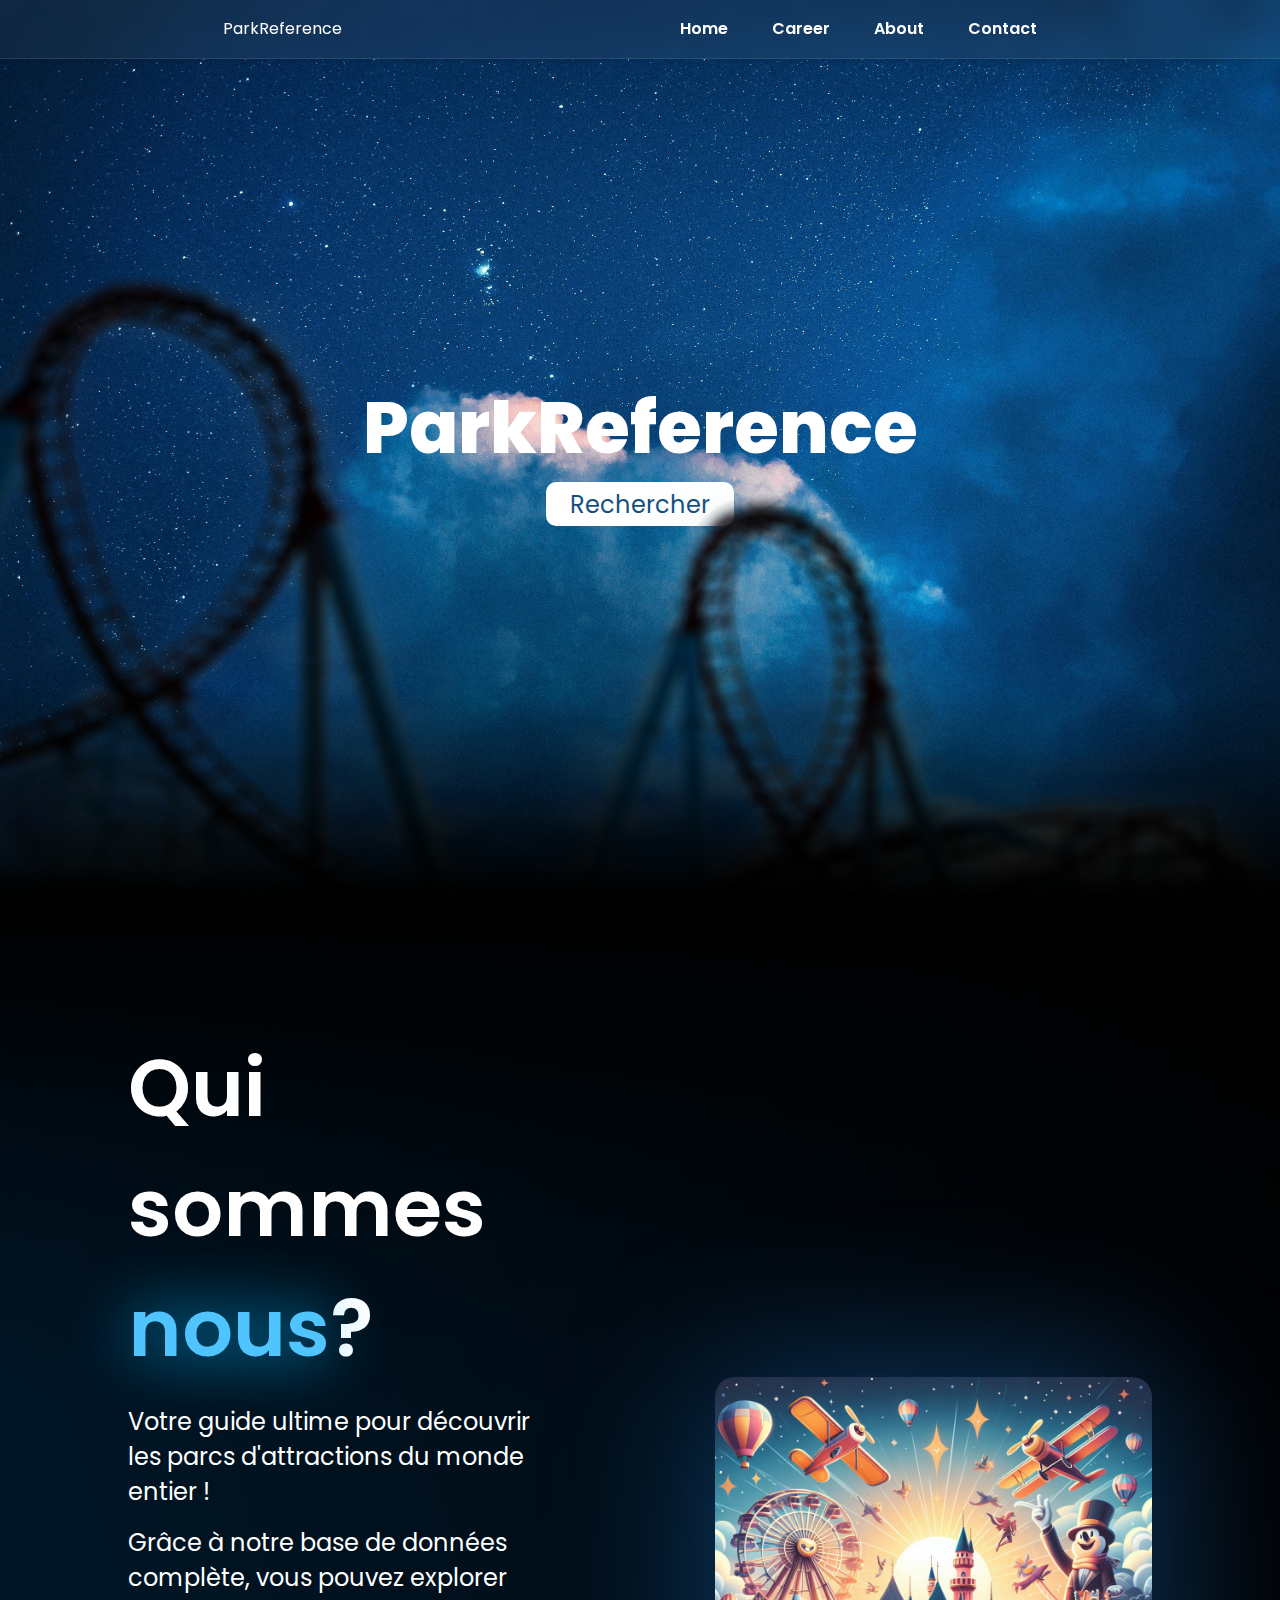
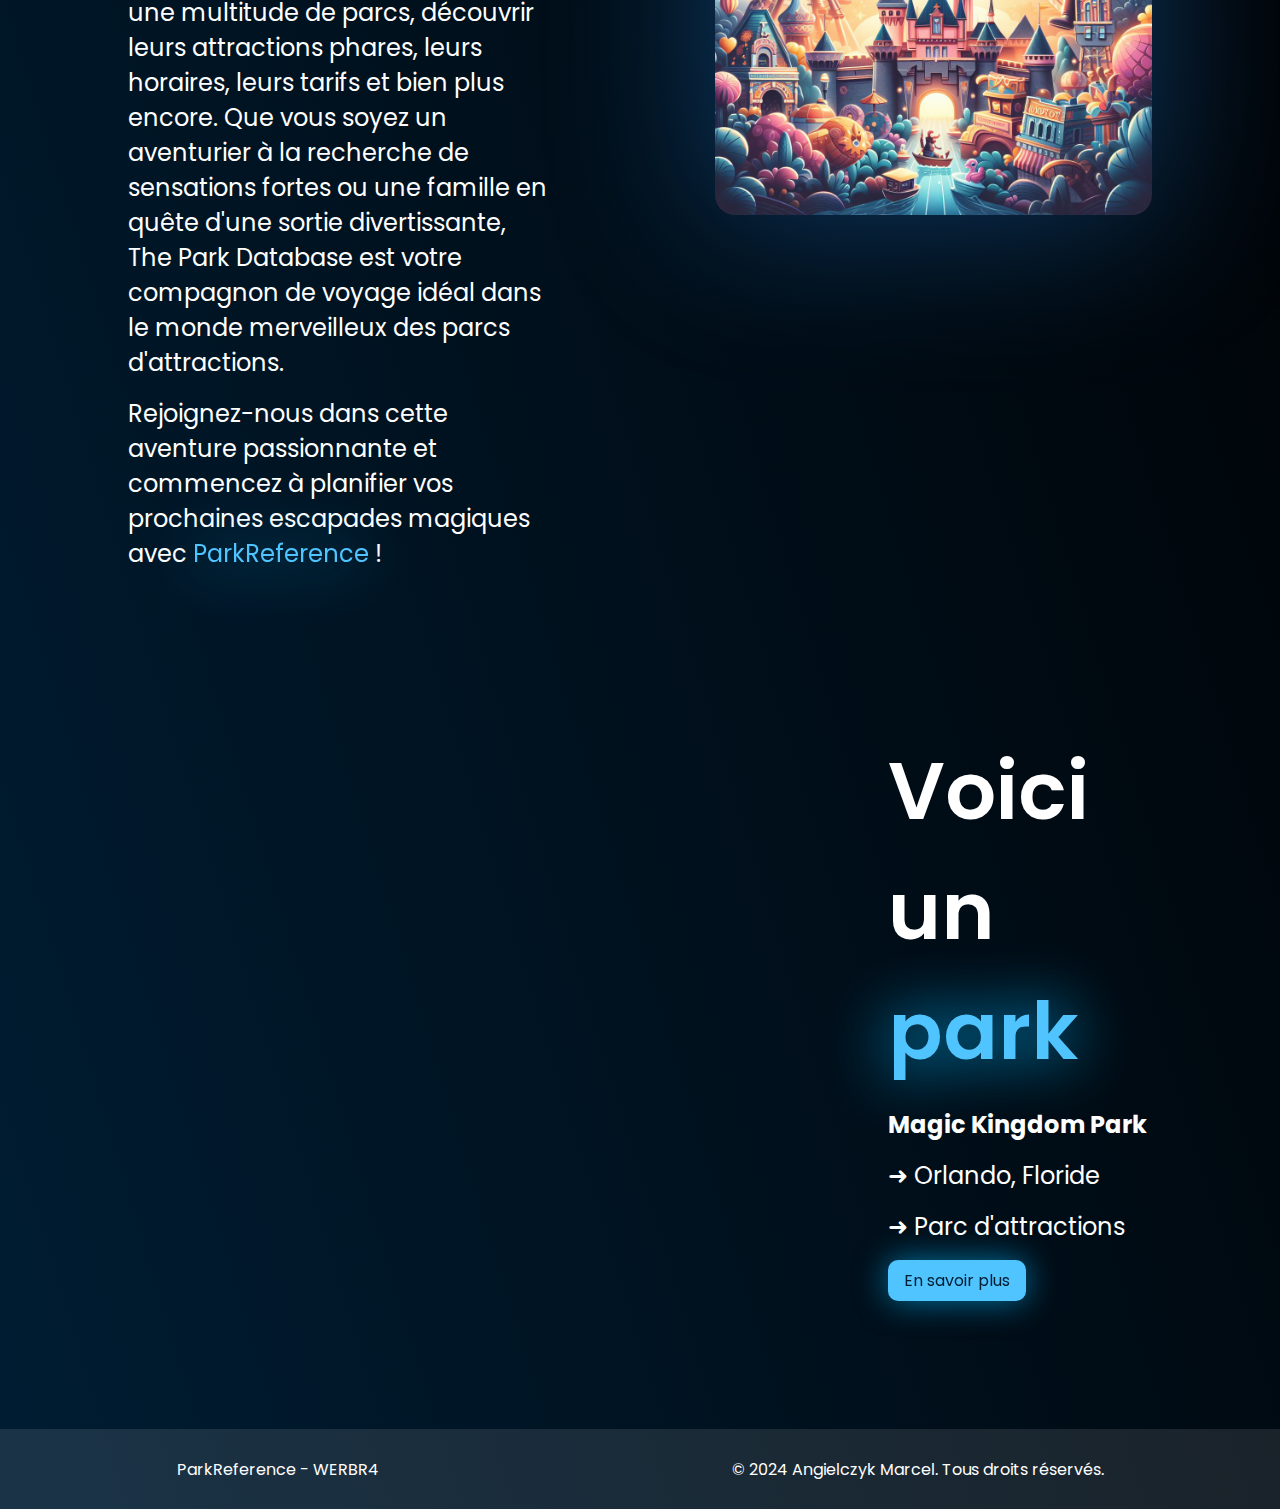
==== commit 0bf6cf10: "park page in progress" ====
--- a/Website/index.html
+++ b/Website/index.html
@@ -2,8 +2,16 @@
 <html>
 <head>
 	<title>My Website</title>
-	<!-- private CSS -->
-	<link rel="stylesheet" href="assets/private/style/style.css">
+
+	<!-- navbar css -->
+	<link rel="stylesheet" href="assets/private/style/navbar.css">
+	<!-- global css -->
+	<link rel="stylesheet" href="assets/private/style/global.css">
+	<!-- home css -->
+	<link rel="stylesheet" href="assets/private/style/home.css">
+	<!-- footer css -->
+	<link rel="stylesheet" href="assets/private/style/footer.css">
+
 	<meta name="viewport" content="width=device-width, initial-scale=1">
 </head>
 <body>
--- a/Website/assets/private/style/navbar.css
+++ b/Website/assets/private/style/navbar.css
@@ -0,0 +1,96 @@
+/* NAVBAR Begin */
+
+.navbar{
+	width: 90vw;
+	display: flex;
+	height: 3rem;
+	justify-content: space-between;
+	padding: 0.3rem 5vw;
+	align-items: center;
+	background-color: rgba(255, 255, 255, 0.05);
+	border-bottom: 1px solid rgba(255, 255, 255, 0.1);
+	backdrop-filter: blur(10px);
+	box-shadow: 0 2px 4px rgba(0, 0, 0, 0.1);
+}
+
+.logo a {
+	color: white;
+}
+
+
+.hamburger-menu{
+	display: flex;
+	align-items: center;
+	justify-content: center;
+	fill: white;
+	width: 20px;
+	cursor: pointer;
+}
+
+
+.nav-menu{
+	display: none;
+	top: 5rem;
+	border-radius: 1rem;
+	font-weight: 600;
+}
+
+.nav-menu-mobile{
+	display: none;
+	flex-direction: column;
+	gap: 1rem;
+	align-items: center;
+	padding: 1rem 0;
+	z-index: 100;
+	position: fixed;
+	width: 90vw;
+	top: 5rem;
+	left: 5vw;
+	border-radius: 1rem;
+	font-weight: 600;
+	background-color: rgba(255, 255, 255, 0.1);
+	backdrop-filter: blur(10px);
+	border: 1px solid rgba(255, 255, 255, 0.1);
+}
+
+.nav-menu a{
+	color: white;
+	display: block;
+	text-align: center;
+	padding: 5px;
+}
+
+.nav-menu a:hover{
+	color: rgb(212, 212, 212);
+}
+
+.show{
+	display: flex;
+}
+
+
+/* for Desktop view  */
+@media screen and (min-width:600px){
+	.navbar{
+		justify-content: space-around;
+	}
+	.nav-menu{
+		display: block;
+	}
+	.nav-menu-mobile{
+		display: none;
+	}
+	.nav-menu a{
+		display: inline-block;
+		padding: 15px 20px;
+	}
+	.nav-menu a:hover{
+		background-color: rgba(223, 251, 219, 0);
+		border-radius: 5px;
+	}
+	.hamburger-menu{
+		display: none;
+	}
+}
+
+/* NavBar End */--- a/Website/assets/private/style/global.css
+++ b/Website/assets/private/style/global.css
@@ -0,0 +1,144 @@
+@import url('https://fonts.googleapis.com/css2?family=Poppins:wght@300;400;500;600;700&display=swap');
+
+*{
+	margin: 0;
+	padding: 0;
+	}
+
+body {
+	font-family: 'Poppins', sans-serif;
+	background: linear-gradient(253.11deg, #000000 8.42%, #001d33 100%);background-blend-mode: multiply, overlay, color-dodge, darken, difference, difference, normal;
+	color: white;
+}
+
+a{
+	color: white;
+	text-decoration: none;
+}
+
+
+header {
+	z-index: 100;
+	position: fixed;
+}
+
+button {
+	border: none;
+	background: none;
+	cursor: pointer;
+}
+
+
+
+/* Gblobal Begin */
+
+.w-neon-text {
+	color: white;
+	filter: drop-shadow(0 0 2rem #ffffff84);
+}
+
+.b-neon-text {
+	color: #4fc4ff;
+	filter: drop-shadow(0 0 2rem #00b7ff);
+}
+
+.text-center{
+    text-align: center;
+}
+
+.page-content {
+	background-image: url(../images/gradientReverse.png);
+	display: flex;
+	justify-content: center;
+	align-items: center;
+	flex-direction: column;
+	background-position: top;
+	background-size: cover;
+	gap: 10rem;
+    padding-top: 8rem;
+}
+
+.container {
+	max-width: 80vw;
+	width: 80%;
+	display: flex;
+	justify-content: center;
+	flex-direction: column;
+	gap: 2rem;
+}
+
+
+.subtitle {
+	font-size: 3rem;
+	font-weight: 600;
+}
+
+.text-area {
+	font-size: 1rem;
+	max-width: 1000px;
+	display: flex;
+	flex-direction: column;
+	gap: 1rem;
+}
+
+.map {
+	width: 80vw;
+	height: 400px;
+	border-radius: 20px;
+	filter: drop-shadow(0 0 5rem #d1e6d975);
+}
+
+
+.direction-reverse{
+	flex-direction: column-reverse;
+
+}
+
+.neon-button {
+	color: #001d33;
+	width: fit-content;
+	font-size: 1rem;
+	padding: 0.5em 1em;
+	background-color: #4fc4ff;
+	border-radius: 10px;
+	filter: drop-shadow(0 0 1rem #00b7ff99);
+	transition: 0.2s ease-in-out;
+}
+
+.neon-button:hover {
+	background-color: #00b7ff;
+	cursor: pointer;
+}
+
+
+@media screen and (min-width: 900px){
+	.container {
+		flex-direction: row;
+		gap: 10rem;
+		align-items: center;
+	}
+	.subtitle {
+		font-size: 5rem;
+	}
+	.text-area {
+		font-size: 1.5rem;
+	}
+	.map{
+		width: 600px;
+	
+	}
+	
+}
+
+
+
+@media screen and (min-width: 1400px){
+	
+	.container {
+		max-width: 1400px;
+	}
+	
+}
+
+
+/* Global End */--- a/Website/assets/private/style/home.css
+++ b/Website/assets/private/style/home.css
@@ -0,0 +1,83 @@
+/* Home Begin */
+
+.home-background {
+	width: 100%;
+	height: 100vh;
+	background-image: url(../images/bg.jpg);
+	background-size: cover;
+	background-position: cover;
+	background-attachment: fixed;
+	position: relative;
+}
+
+.home-content {
+	height: 100%;
+	width: 100%;
+	display: flex;
+	justify-content: center;
+	align-items: center;
+	flex-direction: column;
+}
+
+.home-title {
+	color: white;
+	font-size: 2.7rem;
+	font-weight: 800;
+}
+
+
+.home-button {
+	font-size: 1.5rem;
+	padding: 0.2em 1em;
+	background-color: white;
+	color: #135081;
+	border-radius: 10px;
+}
+
+.home-button:hover {
+	background-color: #f2f2f2;
+	cursor: pointer;
+}
+
+.coaster, .gradient {
+	height: 100%;
+	width: 100%;
+	position: absolute;
+	pointer-events: none;
+	background-size: cover;
+	background-position: bottom;
+}
+
+.coaster {
+	background-image: url(../images/coaster.png);
+}
+
+.gradient {
+	background-image: url(../images/gradient.png);
+}
+
+
+@media screen and (min-width: 600px){
+	.home-title {
+		font-size: 4.5rem;
+	}
+}
+
+
+
+.about-image {
+	width: 100%;
+	border-radius: 20px;
+	filter: drop-shadow(0 0 5rem #2894ff5a);
+}
+
+
+
+#park-name{
+	font-size: 1.5rem;
+	font-weight: 700;
+}
+
+
+
+/* Home End */--- a/Website/assets/private/style/footer.css
+++ b/Website/assets/private/style/footer.css
@@ -0,0 +1,23 @@
+/* Footer Begin */
+
+.footer {
+	margin-top: 8rem;
+	width: 100%;
+	height: 5rem;
+	background-color: rgba(255, 255, 255, 0.1);
+	display: flex;
+	flex-direction: column;
+	justify-content: center;
+	align-items: center;
+	text-align: center;
+
+}
+
+@media screen and (min-width: 600px){
+	.footer {
+		flex-direction: row;
+		justify-content: space-around;
+	}
+}
+
+/* Footer End */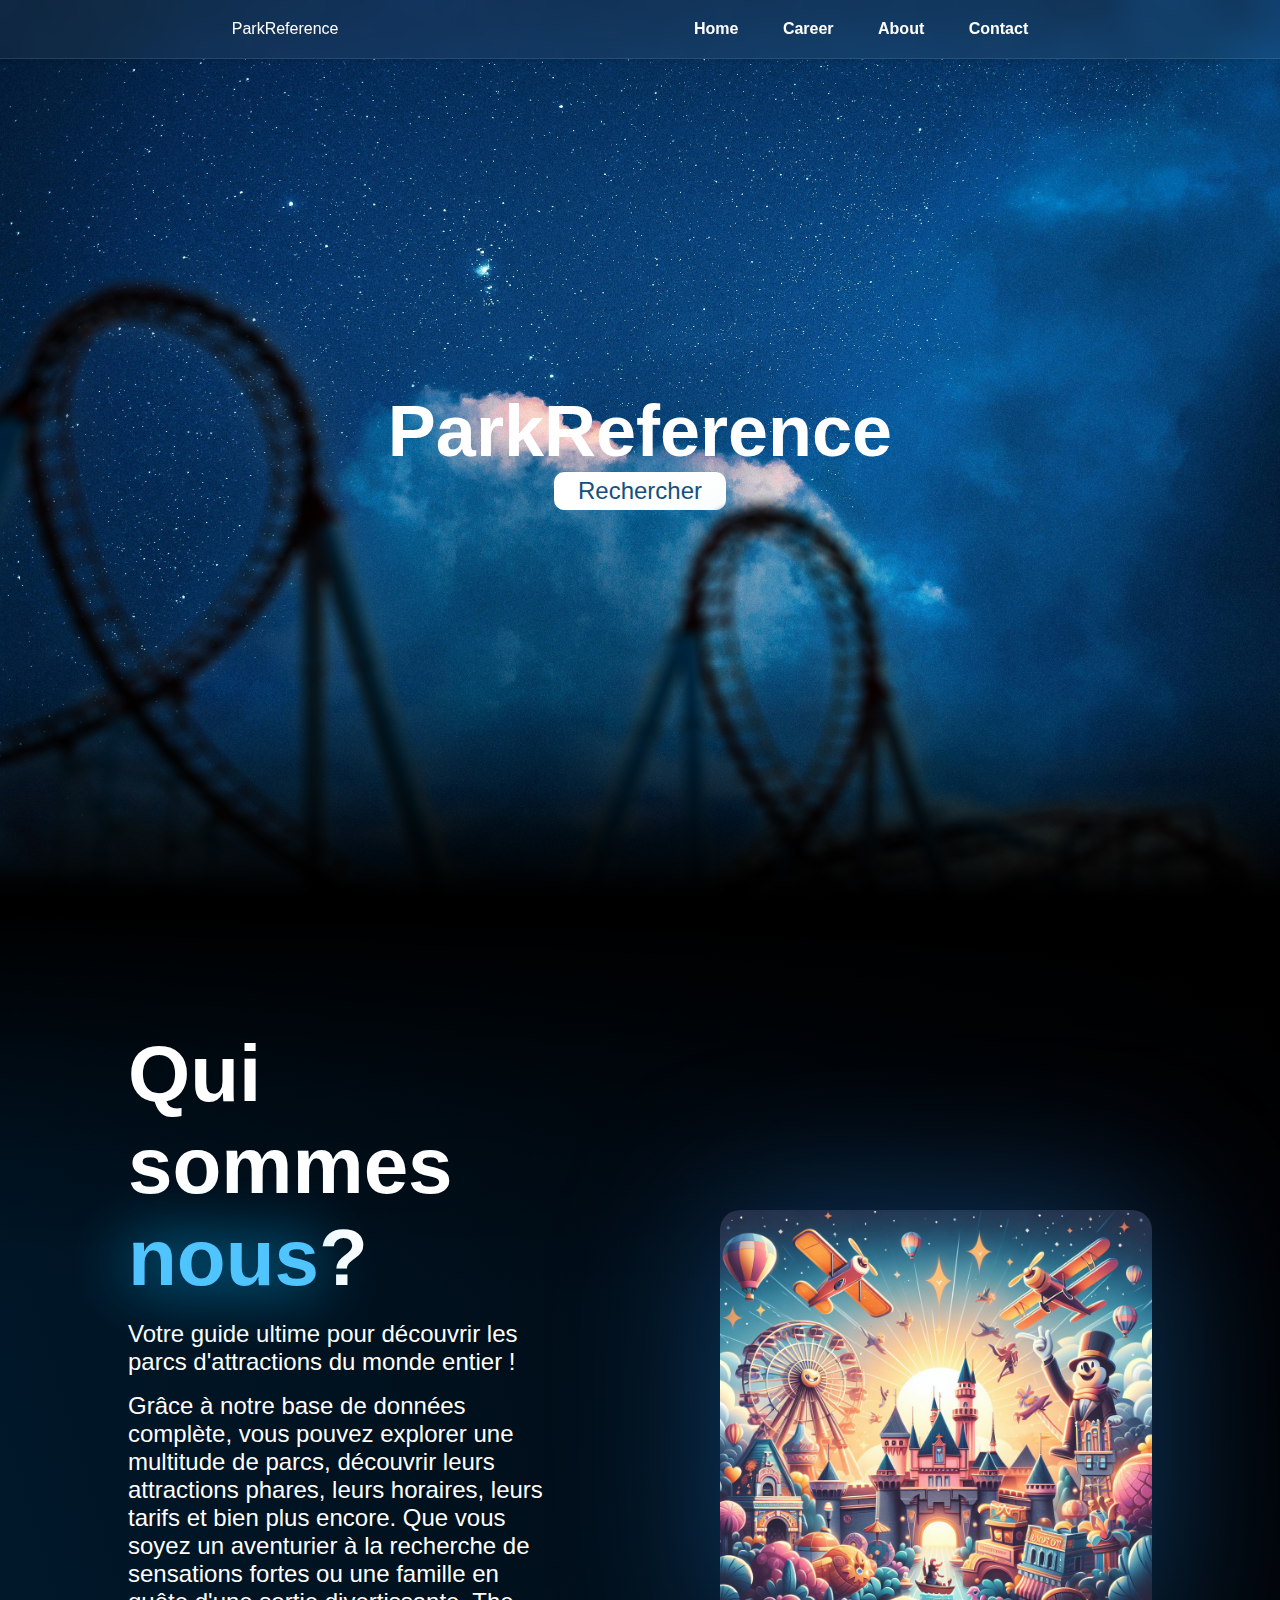
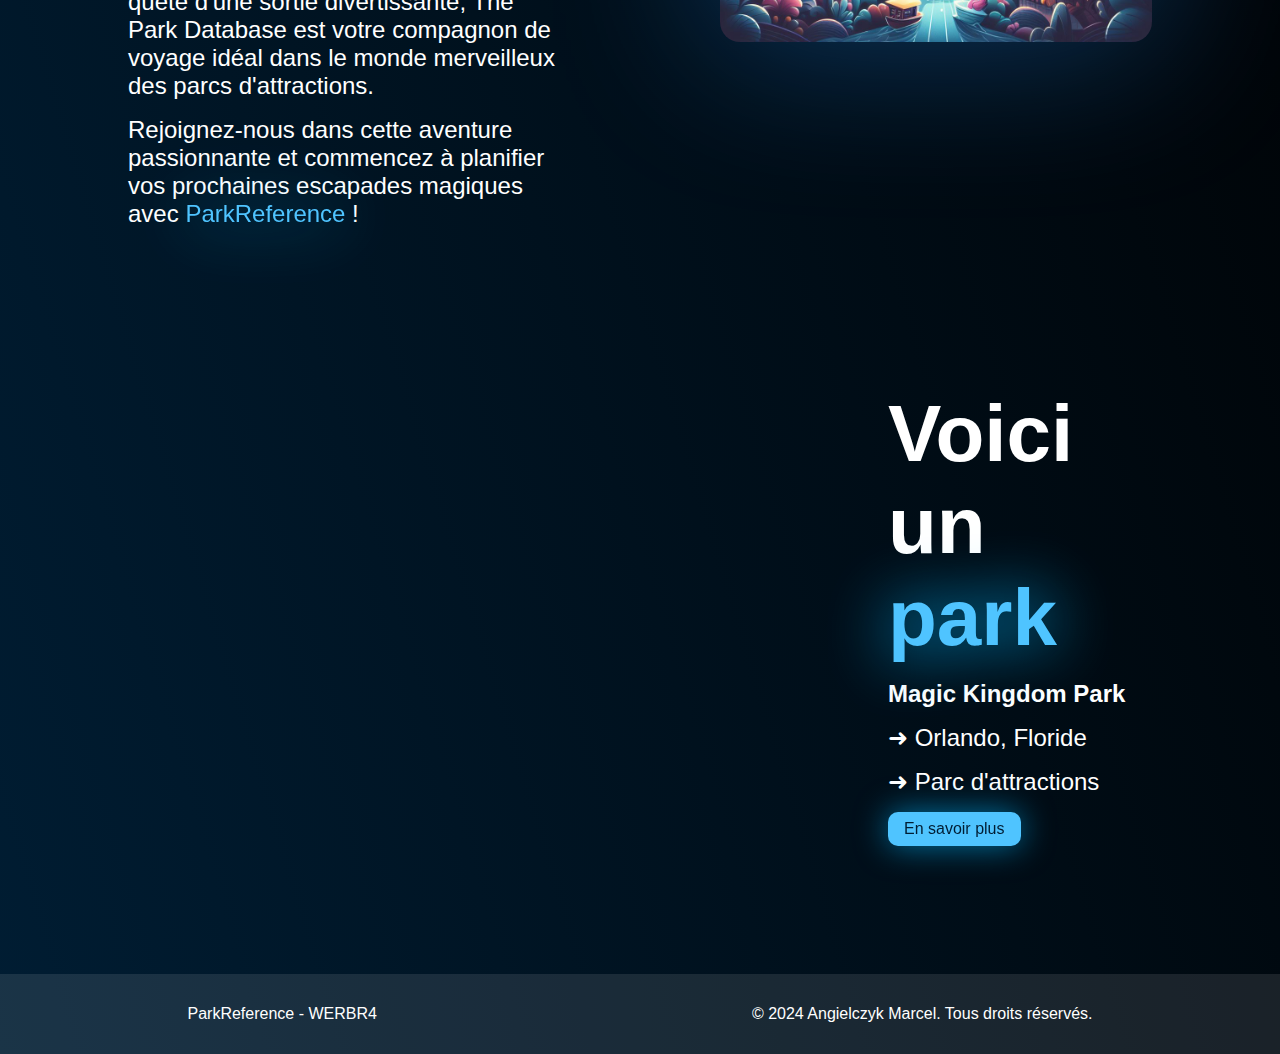
==== commit f17019f6: "park page" ====
--- a/Website/index.html
+++ b/Website/index.html
@@ -25,8 +25,6 @@
             <div class="hamburger-menu">
 				<svg xmlns="http://www.w3.org/2000/svg" viewBox="0 0 448 512"><!--!Font Awesome Free 6.5.2 by @fontawesome - https://fontawesome.com License - https://fontawesome.com/license/free Copyright 2024 Fonticons, Inc.--><path d="M0 96C0 78.3 14.3 64 32 64H416c17.7 0 32 14.3 32 32s-14.3 32-32 32H32C14.3 128 0 113.7 0 96zM0 256c0-17.7 14.3-32 32-32H416c17.7 0 32 14.3 32 32s-14.3 32-32 32H32c-17.7 0-32-14.3-32-32zM448 416c0 17.7-14.3 32-32 32H32c-17.7 0-32-14.3-32-32s14.3-32 32-32H416c17.7 0 32 14.3 32 32z"/></svg>
             </div>
-			<!-- using of 2 links to allow backdrop filter -->
-
 			<!-- desktop -->
             <div class="nav-menu">
                 <a href="#" class="current-page-menu">Home</a>
--- a/Website/assets/private/style/global.css
+++ b/Website/assets/private/style/global.css
@@ -1,5 +1,3 @@
-@import url('https://fonts.googleapis.com/css2?family=Poppins:wght@300;400;500;600;700&display=swap');
-
 *{
 	margin: 0;
 	padding: 0;
@@ -15,6 +13,7 @@
 	color: white;
 	text-decoration: none;
 }
+
 
 
 header {
@@ -75,7 +74,7 @@
 
 .text-area {
 	font-size: 1rem;
-	max-width: 1000px;
+	max-width: 800px;
 	display: flex;
 	flex-direction: column;
 	gap: 1rem;
@@ -110,6 +109,14 @@
 	cursor: pointer;
 }
 
+.about-image {
+	width: 100%;
+	max-width: 800px;
+	border-radius: 20px;
+	filter: drop-shadow(0 0 5rem #2894ff5a);
+}
+
+
 
 @media screen and (min-width: 900px){
 	.container {
--- a/Website/assets/private/style/home.css
+++ b/Website/assets/private/style/home.css
@@ -65,14 +65,6 @@
 
 
 
-.about-image {
-	width: 100%;
-	border-radius: 20px;
-	filter: drop-shadow(0 0 5rem #2894ff5a);
-}
-
-
-
 #park-name{
 	font-size: 1.5rem;
 	font-weight: 700;
